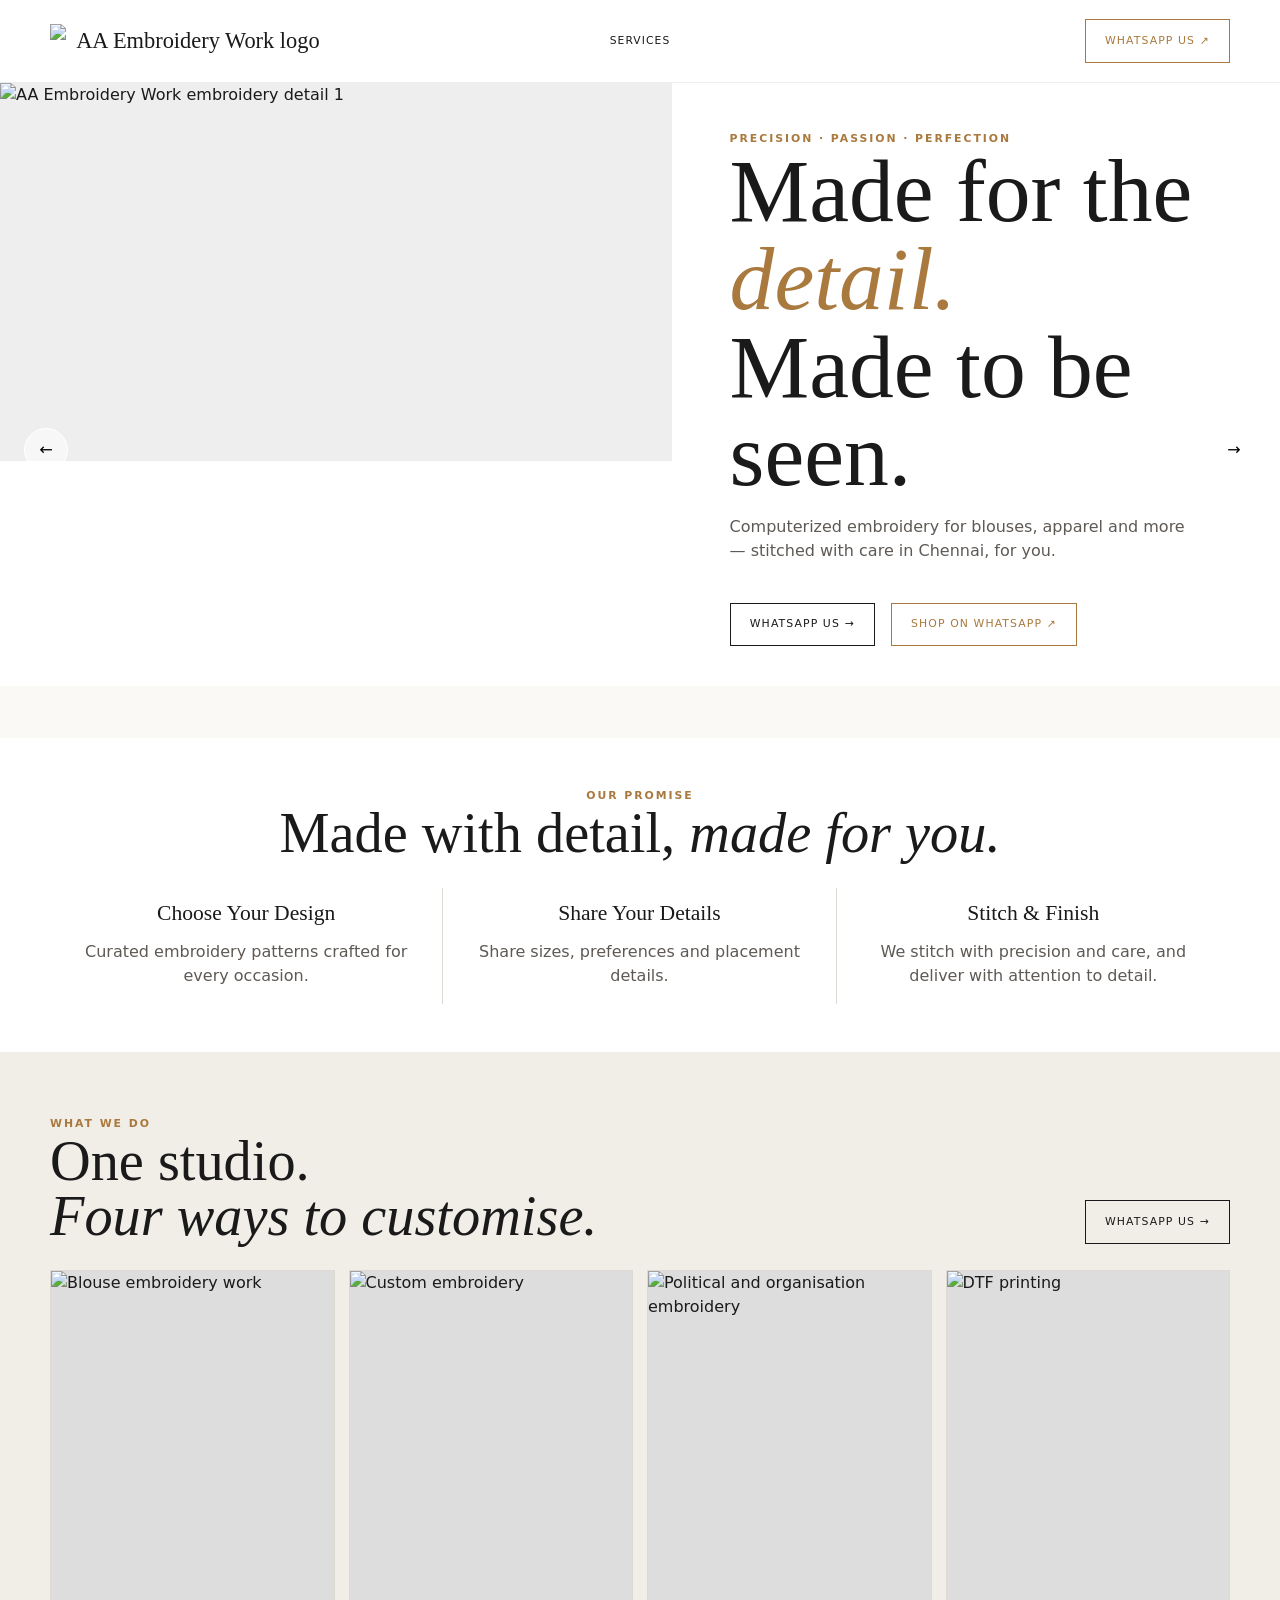
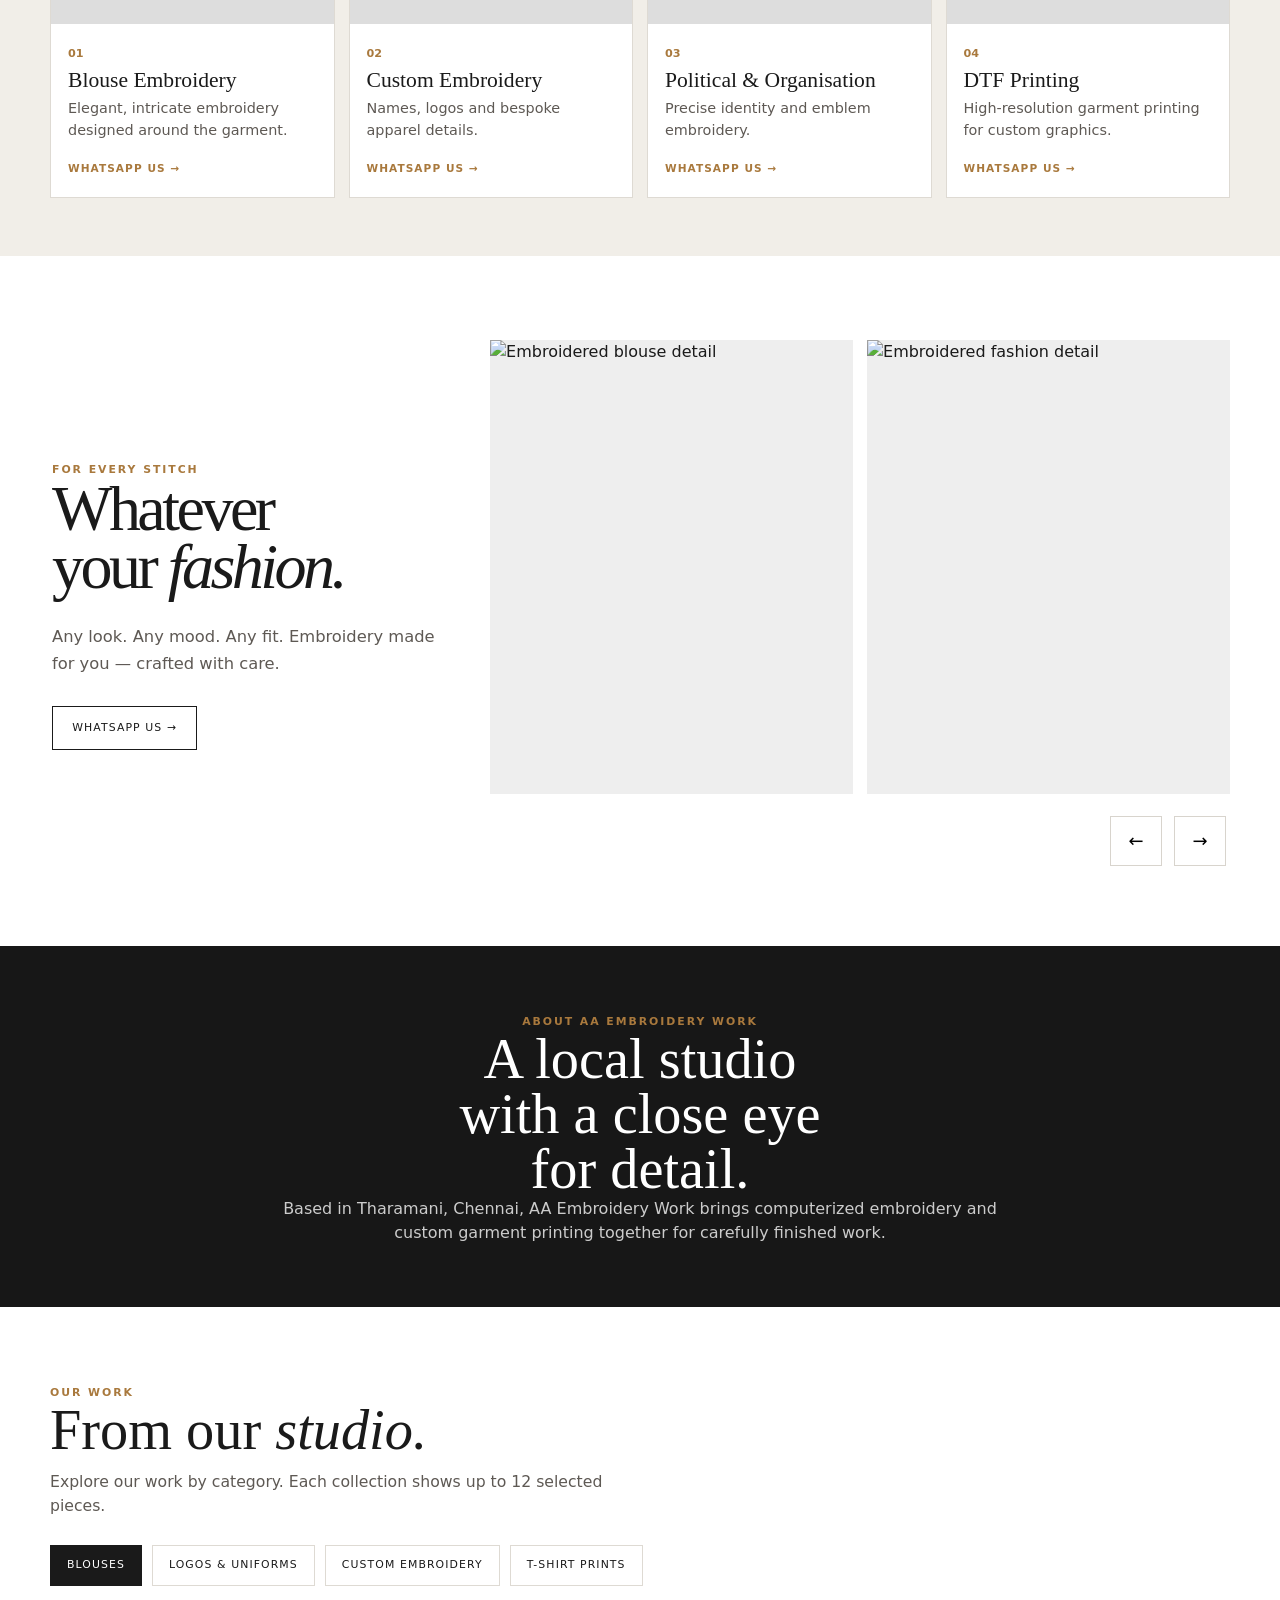
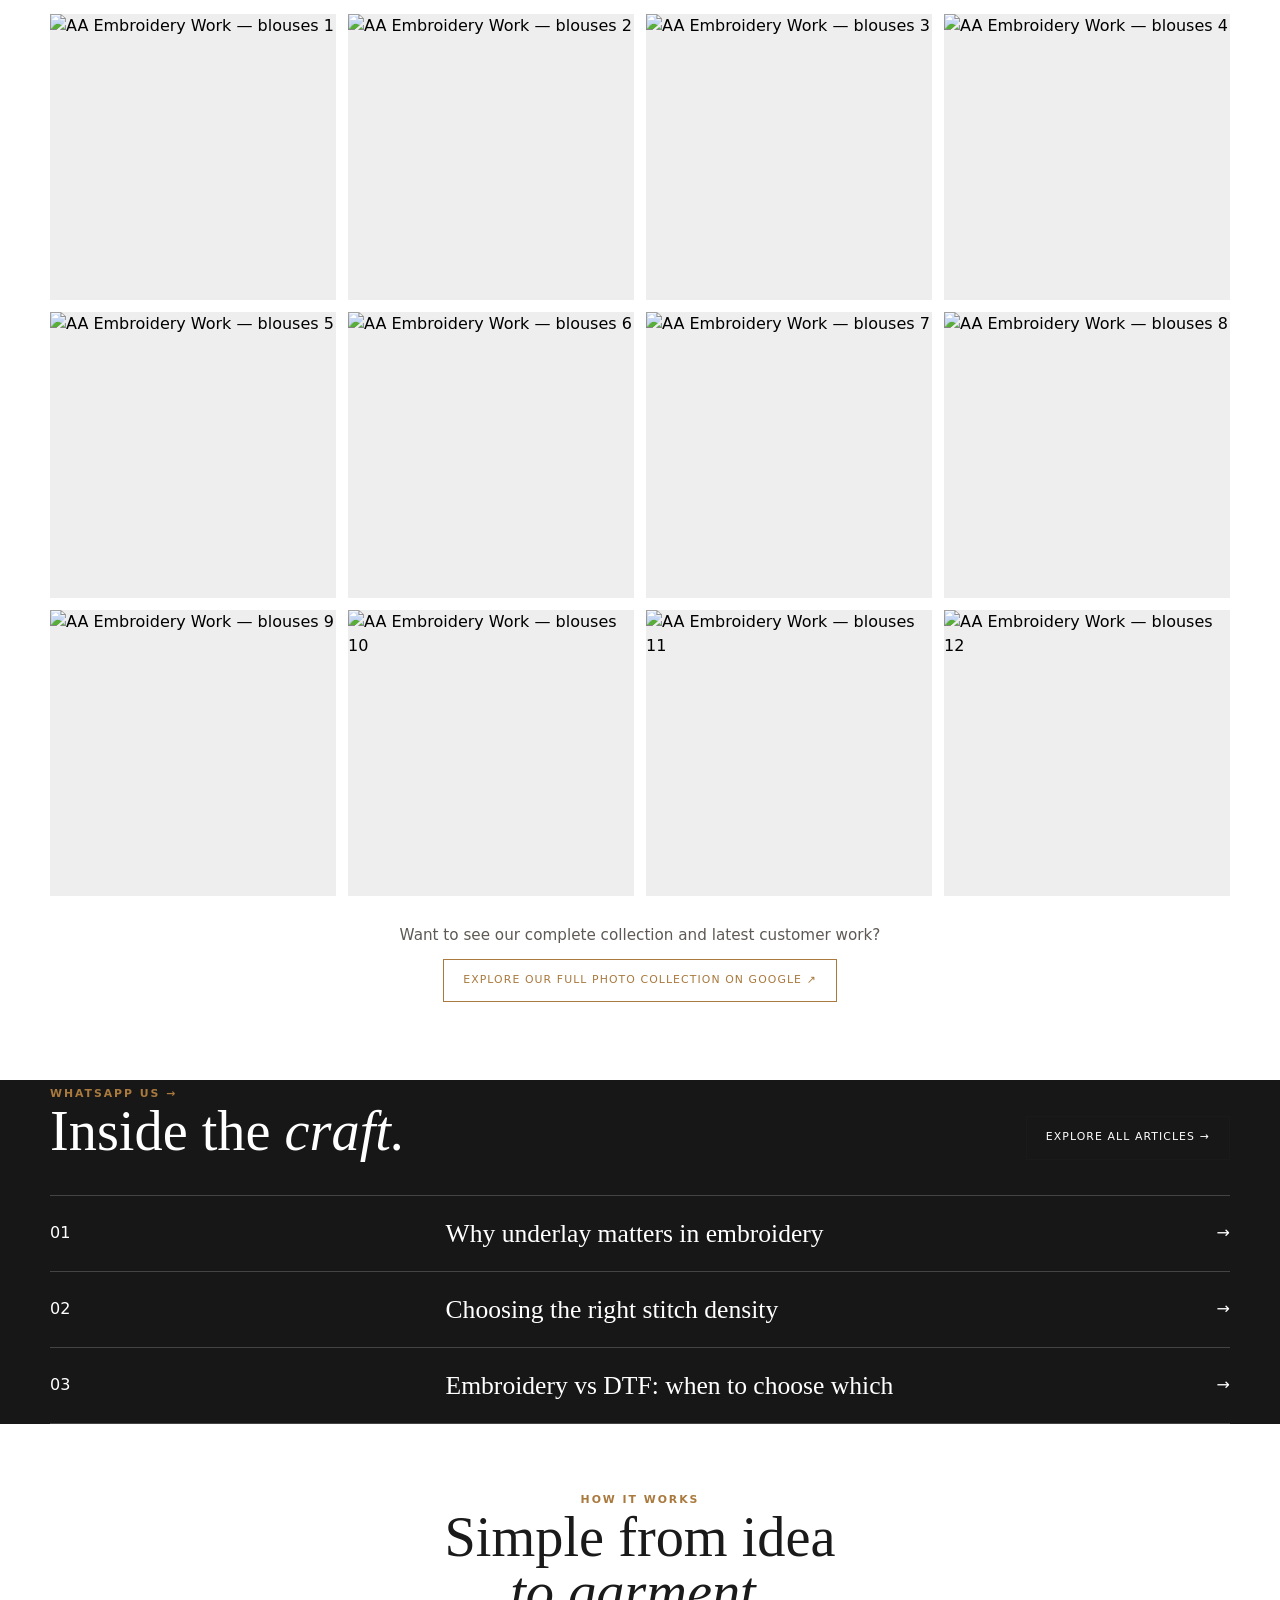
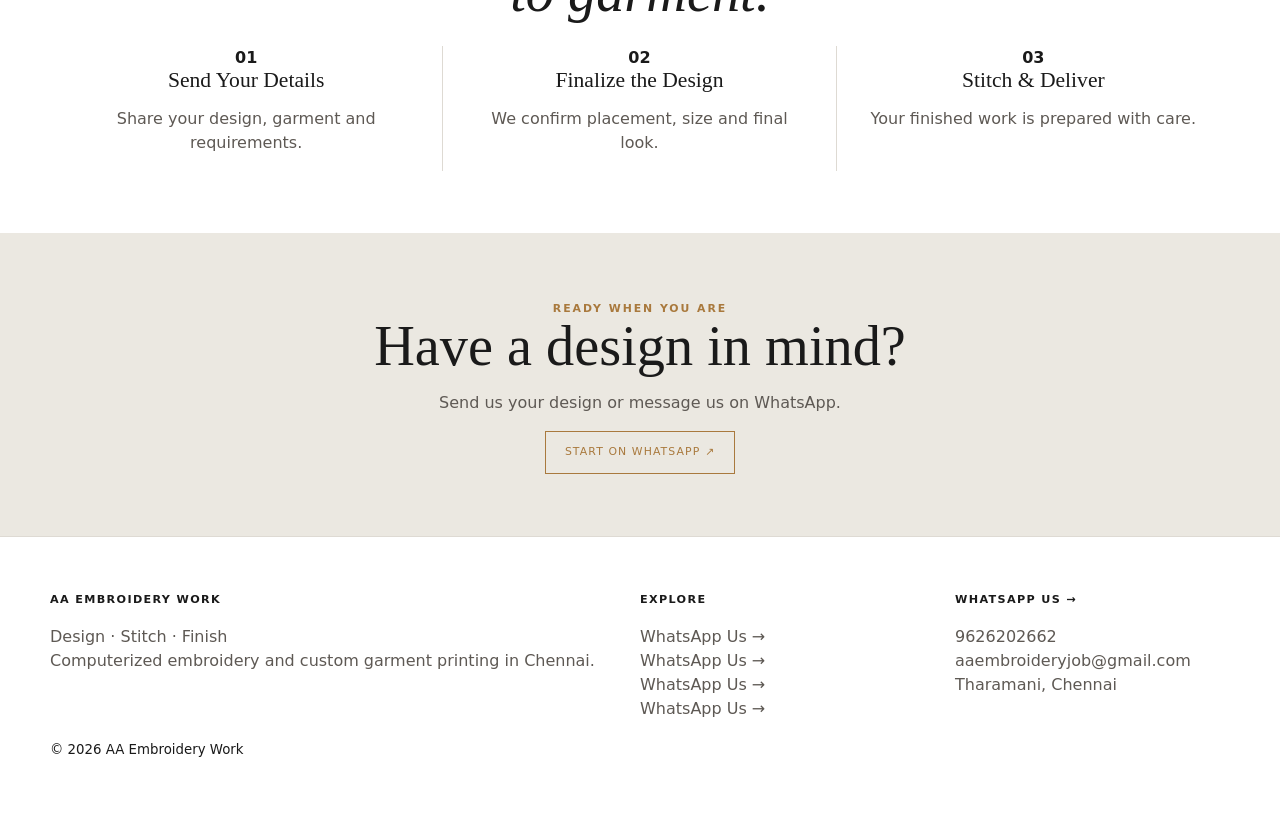
==== index.html @ b697d5d3 "Add files via upload" ====
<!doctype html><html lang="en"><head><meta charset="utf-8"><meta name="viewport" content="width=device-width,initial-scale=1"><title>Home | AA Embroidery Work</title><meta name="description" content="AA Embroidery Work — computerized embroidery, custom embroidery and DTF printing in Chennai."><link rel="stylesheet" href="css/variables.css"><link rel="stylesheet" href="css/base.css"><link rel="stylesheet" href="css/layout.css"><link rel="stylesheet" href="css/components.css"></head><body><header><div class="container nav">
<div class="brand"><a href="index.html"></a><img src="https://ik.imagekit.io/MiCV/AA%20logo.svg?updatedAt=1787148434919" alt="AA Embroidery Work logo" style="width: 50%; height: 50%;"></div>
<nav class="navlinks">
  <a href="#services">Services</a>
  <a href="#about">About</a>
  <a href="#our-work">Gallery</a>
  <a href="#contact">Contact</a>
</nav>
<a class="btn nav-cta gold" data-whatsapp="Hi AA Embroidery Work, I would like to discuss an embroidery or printing requirement.">WhatsApp Us ↗</a>
<button class="menu" aria-label="Open menu">☰</button></div></header><main>
<section class="hero"><div class="hero-media">
  <div class="hero-track" id="hero-track">
    <div class="hero-slide"><img width="1600" height="900" src="https://ik.imagekit.io/MiCV/Hero__0000s_0004_01.jpg" alt="AA Embroidery Work embroidery detail 1"></div>
    <div class="hero-slide"><img width="1600" height="900" src="https://ik.imagekit.io/MiCV/Hero__0000s_0004_02.jpg" alt="AA Embroidery Work embroidery detail 2"></div>
    <div class="hero-slide"><img width="1600" height="900" src="https://ik.imagekit.io/MiCV/Hero__0000s_0002_03.jpg" alt="AA Embroidery Work embroidery detail 4"></div>
    <div class="hero-slide"><img width="1600" height="900" src="https://ik.imagekit.io/MiCV/Hero__0000s_0004_04.jpg" alt="AA Embroidery Work embroidery detail 5"></div>
    <div class="hero-slide"><img width="1600" height="900" src="https://ik.imagekit.io/MiCV/Hero__0000s_0001_05.jpg" alt="AA Embroidery Work embroidery detail 6"></div>
  </div>
  </div>
  <button class="hero-arrow prev" aria-label="Previous">←</button>
  <button class="hero-arrow next" aria-label="Next">→</button>
  <div class="slider-dots" aria-label="Hero slides"></div>
</div><div class="hero-copy"><span class="eyebrow">Precision · Passion · Perfection</span><h1>Made for the <em>detail.</em><br>Made to be seen.</h1><p>Computerized embroidery for blouses, apparel and more — stitched with care in Chennai, for you.</p><div class="hero-actions"><a class="btn" href="https://wa.me/919626202662?text=Hi%20AA%20Embroidery%20Work%2C%20I%27m%20interested%20in%20your%20services.%20Please%20share%20the%20details.">WhatsApp Us →</a><a class="btn gold" data-whatsapp="Hi AA Embroidery Work, I'm interested in your services. Please share the details.">Shop on WhatsApp ↗</a></div></div></section>
<section class="promise"><div class="container center"><span class="eyebrow">Our Promise</span><h2>Made with detail, <em>made for you.</em></h2><div class="promise-grid"><div class="promise-item"><div class="promise-icon"><img src="https://ik.imagekit.io/MiCV/images/Icon_1.svg" alt="" loading="lazy"></div><h3>Choose Your Design</h3><p>Curated embroidery patterns crafted for every occasion.</p></div><div class="promise-item"><div class="promise-icon"><img src="https://ik.imagekit.io/MiCV/images/Icon_2.svg" alt="" loading="lazy"></div><h3>Share Your Details</h3><p>Share sizes, preferences and placement details.</p></div><div class="promise-item"><div class="promise-icon"><img src="https://ik.imagekit.io/MiCV/images/Icon_3.svg" alt="" loading="lazy"></div><h3>Stitch & Finish</h3><p>We stitch with precision and care, and deliver with attention to detail.</p></div></div></div></section>
<section class="services services-tiles" id="services">
  <div class="container">
    <div class="section-head services-heading">
      <div>
        <span class="eyebrow">What We Do</span>
        <h2>One studio.<br><em>Four ways to customise.</em></h2>
      </div>
      <a class="btn" href="https://wa.me/919626202662?text=Hi%20AA%20Embroidery%20Work%2C%20I%27m%20interested%20in%20your%20services.%20Please%20share%20the%20details.">WhatsApp Us →</a>
    </div>

    <div class="service-tiles">
      <article class="service-tile">
        <div class="service-tile-image">
          <img src="https://ik.imagekit.io/MiCV/blouse.jpg"
               width="1200" height="1500" loading="lazy"
               alt="Blouse embroidery work">
        </div>
        <div class="service-tile-copy">
          <span class="service-number">01</span>
          <h3>Blouse Embroidery</h3>
          <p>Elegant, intricate embroidery designed around the garment.</p>
          <a data-whatsapp="Hi AA Embroidery Work, I'm interested in Blouse Embroidery. I'd like to know more.">WhatsApp Us →</a>
        </div>
      </article>

      <article class="service-tile">
        <div class="service-tile-image">
          <img src="https://ik.imagekit.io/MiCV/images/Ser__0001_01.jpg"
               width="1200" height="1500" loading="lazy"
               alt="Custom embroidery">
        </div>
        <div class="service-tile-copy">
          <span class="service-number">02</span>
          <h3>Custom Embroidery</h3>
          <p>Names, logos and bespoke apparel details.</p>
          <a href="https://wa.me/919626202662?text=Hi%20AA%20Embroidery%20Work%2C%20I%27m%20interested%20in%20your%20services.%20Please%20share%20the%20details.">WhatsApp Us →</a>
        </div>
      </article>

      <article class="service-tile">
        <div class="service-tile-image">
          <img src="https://ik.imagekit.io/MiCV/images/Ser__0002_02.jpg"
               width="1200" height="1500" loading="lazy"
               alt="Political and organisation embroidery">
        </div>
        <div class="service-tile-copy">
          <span class="service-number">03</span>
          <h3>Political & Organisation</h3>
          <p>Precise identity and emblem embroidery.</p>
          <a href="https://wa.me/919626202662?text=Hi%20AA%20Embroidery%20Work%2C%20I%27m%20interested%20in%20your%20services.%20Please%20share%20the%20details.">WhatsApp Us →</a>
        </div>
      </article>

      <article class="service-tile">
        <div class="service-tile-image">
          <img src="https://ik.imagekit.io/MiCV/images/Ser__0000_03.jpg"
               width="1200" height="1500" loading="lazy"
               alt="DTF printing">
        </div>
        <div class="service-tile-copy">
          <span class="service-number">04</span>
          <h3>DTF Printing</h3>
          <p>High-resolution garment printing for custom graphics.</p>
          <a href="https://wa.me/919626202662?text=Hi%20AA%20Embroidery%20Work%2C%20I%27m%20interested%20in%20your%20services.%20Please%20share%20the%20details.">WhatsApp Us →</a>
        </div>
      </article>
    </div>
  </div>
</section>
<section class="fashion-section">
  <div class="container fashion-layout">
    <div class="fashion-copy">
      <span class="eyebrow">For every stitch</span>
      <h2>Whatever<br>your <em>fashion.</em></h2>
      <p>Any look. Any mood. Any fit. Embroidery made for you — crafted with care.</p>
      <a class="btn" href="https://wa.me/919626202662?text=Hi%20AA%20Embroidery%20Work%2C%20I%27m%20interested%20in%20your%20services.%20Please%20share%20the%20details.">WhatsApp Us →</a>
    </div>

    <div class="fashion-carousel">
      <div class="fashion-track" id="fashion-track">
        <div class="fashion-slide">
          <img src="https://ik.imagekit.io/MiCV/_0001_st_02.jpg"
               width="1200" height="1500" loading="lazy"
               alt="Embroidered blouse detail">
        </div>
        <div class="fashion-slide">
          <img src="https://ik.imagekit.io/MiCV/images/_0000_st_01.jpg"
               width="1200" height="1500" loading="lazy"
               alt="Embroidered fashion detail">
        </div>
      </div>

      <div class="fashion-controls">
        <button type="button" id="fashion-prev" aria-label="Previous fashion image">←</button>
        <button type="button" id="fashion-next" aria-label="Next fashion image">→</button>
      </div>
    </div>
  </div>
</section>
<section class="editorial dark" id="about"><div class="container center"><span class="eyebrow">About AA Embroidery Work</span><h2>A local studio<br>with a close eye<br>for detail.</h2><p class="container" style="max-width:720px">Based in Tharamani, Chennai, AA Embroidery Work brings computerized embroidery and custom garment printing together for carefully finished work.</p></div></section>
<section class="google-gallery" id="our-work">
  <div class="container">
    <div class="section-head google-gallery-head">
      <div>
        <span class="eyebrow">Our Work</span>
        <h2>From our <em>studio.</em></h2>
        <p class="gallery-intro">Explore our work by category. Each collection shows up to 12 selected pieces.</p>
      </div>
    </div>

    <div class="gallery-tabs" role="tablist" aria-label="Work categories">
      <button class="gallery-tab active" data-gallery-category="blouses" role="tab" aria-selected="true">Blouses</button>
      <button class="gallery-tab" data-gallery-category="logos" role="tab" aria-selected="false">Logos & Uniforms</button>
      <button class="gallery-tab" data-gallery-category="custom" role="tab" aria-selected="false">Custom Embroidery</button>
      <button class="gallery-tab" data-gallery-category="prints" role="tab" aria-selected="false">T-Shirt Prints</button>
    </div>

    <div class="google-gallery-grid" id="gallery-grid" aria-live="polite"></div>

    <div class="google-gallery-footer">
      <p>Want to see our complete collection and latest customer work?</p>
      <a class="btn gold" href="https://www.google.com/maps/place/AA+Embroidery+works/data=!4m2!3m1!1s0x0:0xec70333c7d18f663?sa=X&ved=1t:2428&ictx=111" target="_blank" rel="noopener noreferrer">Explore our full photo collection on Google ↗</a>
    </div>
  </div>
</section>

<section class="threads dark"><div class="container"><div class="section-head"><div><span class="eyebrow">WhatsApp Us →</span><h2>Inside the <em>craft.</em></h2></div><a class="btn" href="https://wa.me/919626202662?text=Hi%20AA%20Embroidery%20Work%2C%20I%27m%20interested%20in%20your%20services.%20Please%20share%20the%20details.">Explore all articles →</a></div><div class="threads-list"><div class="thread-row"><span>01</span><h3>Why underlay matters in embroidery</h3><span>→</span></div><div class="thread-row"><span>02</span><h3>Choosing the right stitch density</h3><span>→</span></div><div class="thread-row"><span>03</span><h3>Embroidery vs DTF: when to choose which</h3><span>→</span></div></div></div></section>
<section class="editorial"><div class="container center"><span class="eyebrow">How it works</span><h2>Simple from idea<br><em>to garment.</em></h2><div class="promise-grid"><div class="promise-item"><b>01</b><h3>Send Your Details</h3><p>Share your design, garment and requirements.</p></div><div class="promise-item"><b>02</b><h3>Finalize the Design</h3><p>We confirm placement, size and final look.</p></div><div class="promise-item"><b>03</b><h3>Stitch & Deliver</h3><p>Your finished work is prepared with care.</p></div></div></div></section>
<section class="cta" id="contact"><div class="container"><span class="eyebrow">Ready when you are</span><h2>Have a design in mind?</h2><p>Send us your design or message us on WhatsApp.</p><a class="btn gold" data-whatsapp="Hi AA Embroidery Work, I have a design in mind and would like to discuss it.">Start on WhatsApp ↗</a></div></section>
</main><footer><div class="container footer-grid"><div><div class="footer-title">AA Embroidery Work</div><p>Design · Stitch · Finish<br>Computerized embroidery and custom garment printing in Chennai.</p></div><div><div class="footer-title">Explore</div><p><a href="https://wa.me/919626202662?text=Hi%20AA%20Embroidery%20Work%2C%20I%27m%20interested%20in%20your%20services.%20Please%20share%20the%20details.">WhatsApp Us →</a><br><a href="https://wa.me/919626202662?text=Hi%20AA%20Embroidery%20Work%2C%20I%27m%20interested%20in%20your%20services.%20Please%20share%20the%20details.">WhatsApp Us →</a><br><a href="https://wa.me/919626202662?text=Hi%20AA%20Embroidery%20Work%2C%20I%27m%20interested%20in%20your%20services.%20Please%20share%20the%20details.">WhatsApp Us →</a><br><a href="https://wa.me/919626202662?text=Hi%20AA%20Embroidery%20Work%2C%20I%27m%20interested%20in%20your%20services.%20Please%20share%20the%20details.">WhatsApp Us →</a></p></div><div><div class="footer-title">WhatsApp Us →</div><p><a data-phone>9626202662</a><br><a data-email>aaembroideryjob@gmail.com</a><br>Tharamani, Chennai</p></div></div><div class="container"><small>© <span data-year></span> AA Embroidery Work</small></div></footer><script type="module" src="js/app.js"></script><script type="module" src="js/hero.js"></script>
<script type="module" src="js/gallery.js"></script>
<script>
(() => {
  const track = document.getElementById("fashion-track");
  const prev = document.getElementById("fashion-prev");
  const next = document.getElementById("fashion-next");
  if (!track) return;
  const move = dir => track.scrollBy({ left: dir * track.clientWidth * 0.82, behavior: "smooth" });
  prev?.addEventListener("click", () => move(-1));
  next?.addEventListener("click", () => move(1));
})();
</script>
</body></html>
---- css/variables.css ----
:root{--ivory:#faf9f6;--ink:#1a1a1a;--gold:#a9793d;--muted:#77716b;--line:#dedad3;--soft:#f1eee8;--dark:#171717;--serif:Georgia,'Times New Roman',serif;--sans:system-ui,-apple-system,BlinkMacSystemFont,'Segoe UI',Roboto,Helvetica,Arial,sans-serif}
---- css/base.css ----
html{box-sizing:border-box}*,*:before,*:after{box-sizing:inherit}body{margin:0}img{max-width:100%;display:block}a{text-decoration:none;color:inherit}

/* AA Embroidery Work official logo */
.site-logo{
  display:block;
  width:auto;
  height:44px;
  max-width:180px;
  object-fit:contain;
}
@media(max-width:800px){
  .site-logo{
    height:38px;
    max-width:155px;
  }
}

/* Single-page mode: Home is the only navigation item. */
.navlinks a:not(:first-child){display:none!important}
.navlinks{display:flex;align-items:center;gap:18px}
.single-page-home-cta{display:inline-flex!important}
---- css/layout.css ----
:root {
  --ivory:#faf9f6; --paper:#fff; --ink:#1a1a1a; --muted:#77716b;
  --line:#dedad3; --gold:#a9793d; --soft:#f1eee8; --dark:#171717;
  --serif: Georgia, "Times New Roman", serif;
  --sans: system-ui, -apple-system, BlinkMacSystemFont, "Segoe UI", Roboto, Helvetica, Arial, sans-serif;
}
*{box-sizing:border-box}
html{scroll-behavior:smooth}
body{margin:0;background:var(--ivory);color:var(--ink);font-family:var(--sans);line-height:1.5}
img{max-width:100%;display:block}
a{color:inherit;text-decoration:none}
button{font:inherit}
.container{width:min(1180px,calc(100% - 48px));margin:auto}
.eyebrow{font-size:.68rem;letter-spacing:.18em;text-transform:uppercase;color:var(--gold);font-weight:700}
h1,h2,h3{font-family:var(--serif);font-weight:400;line-height:.98;margin:0}
h1{font-size:clamp(3.5rem,7vw,7rem)}
h2{font-size:clamp(2.4rem,4.4vw,4.8rem)}
p{color:#5e5954}
.btn{display:inline-flex;align-items:center;gap:.65rem;border:1px solid var(--ink);padding:.8rem 1.2rem;text-transform:uppercase;font-size:.68rem;letter-spacing:.1em}
.btn.gold{border-color:var(--gold);color:var(--gold)}
header{background:#fff;position:sticky;top:0;z-index:50;border-bottom:1px solid #eee}
.brand{font-family:var(--serif);font-size:1.4rem;text-align:center}
.brand small{display:block;font-family:var(--sans);font-size:.55rem;letter-spacing:.28em}
.nav{height:82px;display:grid;grid-template-columns:1fr auto 1fr;align-items:center}
.navlinks{display:flex;gap:1.5rem;justify-content:center;grid-column:2}
.navlinks a{font-size:.67rem;text-transform:uppercase;letter-spacing:.1em}
.nav-cta{justify-self:end}
.menu{display:none}
.hero{
  display:grid;
  grid-template-columns:1.05fr .95fr;
  min-height:0;
  height:auto;
  background:#fff;
  margin-bottom:52px;
}
.hero-media{
  position:relative;
  width:100%;
  aspect-ratio:16/9;
  overflow:hidden;
}
.hero-media img{
  display:block;
  width:100%;
  height:100%;
  object-fit:cover;
}
.hero-copy{padding:3rem 4.5vw 2.5rem;display:flex;flex-direction:column;justify-content:center}
.hero-copy p{max-width:470px}
.hero-copy em{color:var(--gold)}
.hero-actions{display:flex;gap:1rem;margin-top:1.5rem;flex-wrap:wrap}
.slider-dots{position:absolute;bottom:28px;left:50%;transform:translateX(-50%);display:flex;gap:8px}
.slider-dots button{width:9px;height:9px;border-radius:50%;border:1px solid white;background:transparent;padding:0}
.slider-dots button.active{background:white}
.hero-arrow{position:absolute;top:50%;transform:translateY(-50%);width:44px;height:44px;border-radius:50%;border:1px solid #fff;background:#fff8;cursor:pointer}
.hero-arrow.prev{left:24px}.hero-arrow.next{right:24px}
.promise{background:#fff;padding:44px 0 48px}
.center{text-align:center}
.promise-grid{display:grid;grid-template-columns:repeat(3,1fr);gap:0;margin-top:26px}
.promise-item{padding:0 32px;border-right:1px solid var(--line)}
.promise-item:last-child{border:0}
.promise-icon{font-size:2rem;margin-bottom:15px}
.promise-item h3{font-size:1.35rem}
.services{padding:62px 0;background:var(--soft)}
.section-head{display:flex;justify-content:space-between;align-items:end;margin-bottom:35px}
.service-grid{display:grid;grid-template-columns:repeat(3,1fr);gap:14px}
.service-card{background:#fff;border:1px solid var(--line)}
.service-card.feature{grid-column:span 3;display:grid;grid-template-columns:1.4fr .6fr}
.ratio{aspect-ratio:4/5;overflow:hidden}
.service-card.feature .ratio{aspect-ratio:16/6}
.ratio img{width:100%;height:100%;object-fit:cover}
.card-copy{padding:20px}
.card-copy h3{font-size:1.65rem;margin:.45rem 0}
.service-number{color:var(--gold);font-size:.7rem;font-weight:700}
.editorial{padding:62px 0;background:#fff}
.split{display:grid;grid-template-columns:1fr 1fr;gap:48px;align-items:center}
.split img{width:100%;aspect-ratio:5/4;object-fit:cover}
.gallery-grid{display:grid;grid-template-columns:repeat(3,1fr);gap:14px}
.gallery-card{position:relative;cursor:pointer;background:#ddd}
.gallery-card .caption{position:absolute;bottom:0;left:0;right:0;padding:16px;color:#fff;background:linear-gradient(transparent,#000b)}
.dark{background:var(--dark);color:#fff}
.dark p{color:#ccc}
.threads-list{border-top:1px solid #444;margin-top:35px}
.thread-row{display:grid;grid-template-columns:1fr 2fr auto;gap:20px;padding:25px 0;border-bottom:1px solid #444}
.thread-row h3{font-size:1.6rem}
.tshirts{padding:90px 0;background:var(--soft)}
.tee-grid{display:grid;grid-template-columns:repeat(4,1fr);gap:14px}
.tee-card{background:#fff;border:1px solid var(--line);padding-bottom:15px}
.tee-card .ratio{aspect-ratio:4/5}
.tee-info{padding:15px}
.price{font-weight:700}.old{text-decoration:line-through;color:#999;margin-left:8px;font-weight:400}
.badge{font-size:.62rem;letter-spacing:.08em;text-transform:uppercase;color:var(--gold)}
.cta{padding:62px 0;text-align:center;background:#ebe8e1}
footer{background:#fff;padding:55px 0;border-top:1px solid var(--line)}
.footer-grid{display:grid;grid-template-columns:2fr 1fr 1fr;gap:40px}
.footer-title{font-weight:700;font-size:.7rem;text-transform:uppercase;letter-spacing:.12em}
.page-hero{padding:100px 0;background:#fff}
.filters{display:flex;gap:8px;flex-wrap:wrap;margin:30px 0}
.filters button{border:1px solid var(--line);background:transparent;padding:10px 15px;cursor:pointer;text-transform:uppercase;font-size:.65rem;letter-spacing:.1em}
.filters button.active{background:var(--ink);color:#fff}
.lightbox{position:fixed;inset:0;background:#000d;display:none;align-items:center;justify-content:center;z-index:100;padding:30px}
.lightbox.open{display:flex}.lightbox img{max-height:90vh;max-width:90vw}
.lightbox-close{position:absolute;right:25px;top:20px;color:#fff;background:none;border:0;font-size:2rem;cursor:pointer}
@media(max-width:800px){
 .container{width:min(100% - 28px,600px)}
 .nav{height:75px;grid-template-columns:1fr auto}
 .navlinks{display:none;position:absolute;top:75px;left:0;right:0;background:#fff;padding:20px;flex-direction:column;align-items:center;border-bottom:1px solid var(--line)}
 .navlinks.open{display:flex}.menu{display:block;justify-self:end;border:0;background:none}.nav-cta{display:none}
 .hero{display:grid;grid-template-columns:1.05fr .95fr;min-height:420px;height:calc(100vh - 82px);max-height:500px;background:#fff}.hero-media{position:relative;min-height:0;height:100%;overflow:hidden}.hero-copy{padding:3rem 4.5vw 2.5rem;display:flex;flex-direction:column;justify-content:center}.hero-copy h1{font-size:3.5rem}
 .promise-grid,.service-grid,.tee-grid,.footer-grid,.split{display:grid;grid-template-columns:1fr 1fr;gap:48px;align-items:center}
 .promise-item{border-right:0;border-bottom:1px solid var(--line);padding:25px}
 .service-card.feature{grid-column:auto;grid-template-columns:1fr}
 .service-card.feature .ratio{aspect-ratio:16/6}
 .gallery-grid{grid-template-columns:1fr 1fr}
 .thread-row{grid-template-columns:1fr}
}

@media(max-width:800px){
 .hero{height:auto;min-height:0}
 .hero-media{height:58vh;min-height:400px}
 .hero-copy{padding:45px 24px}
 .fashion-layout{grid-template-columns:1fr;gap:28px}
 .fashion-slide{flex-basis:86%}
 .promise{padding:50px 0}
 .services,.editorial{padding:50px 0}
 .service-card.feature .ratio{aspect-ratio:5/3}
}

@media (min-width:801px) and (max-height:800px){
  .nav{height:72px}
  .hero-copy{padding:2.2rem 4vw}
  .hero-copy h1{font-size:clamp(3rem,5.5vw,5rem)}
  .promise{padding:34px 0 40px}
}

/* Service tiles: source images are 1200 x 1500 (4:5) */
.services-tiles{padding:58px 0;background:var(--soft)}
.services-heading{margin-bottom:26px}
.service-tiles{display:grid;grid-template-columns:repeat(4,minmax(0,1fr));gap:14px}
.service-tile{background:#fff;border:1px solid var(--line);min-width:0}
.service-tile-image{width:100%;aspect-ratio:4/5;overflow:hidden;background:#ddd}
.service-tile-image img{display:block;width:100%;height:100%;object-fit:cover}
.service-tile-copy{padding:16px 17px 18px}
.service-tile-copy h3{font-size:1.35rem;margin:.35rem 0 .45rem}
.service-tile-copy p{font-size:.9rem;margin:.35rem 0 .85rem}
.service-tile-copy a{font-size:.66rem;letter-spacing:.1em;text-transform:uppercase;color:var(--gold);font-weight:700}
@media(max-width:950px){
  .service-tiles{grid-template-columns:repeat(2,minmax(0,1fr))}
}
@media(max-width:800px){
  .services-tiles{padding:50px 0}
  .services-heading{display:block}
  .services-heading>.btn{margin-top:18px}
  .service-tiles{grid-template-columns:repeat(2,minmax(0,1fr));gap:10px}
  .service-tile-copy{padding:13px}
  .service-tile-copy h3{font-size:1.15rem}
  .service-tile-copy p{font-size:.8rem}
}
@media(max-width:520px){
  .service-tiles{grid-template-columns:1fr}
  .service-tile-image{aspect-ratio:4/5}
}

/* Whatever your fashion — editorial two-column layout */
.fashion-section{
  padding:84px 0 80px;
  background:#fff;
}
.fashion-layout{
  display:grid;
  grid-template-columns:minmax(300px,.72fr) minmax(0,1.38fr);
  gap:54px;
  align-items:center;
}
.fashion-copy{
  max-width:470px;
  padding-left:2px;
}
.fashion-copy .eyebrow{
  margin-bottom:12px;
}
.fashion-copy h2{
  font-size:clamp(3.2rem,5vw,5.6rem);
  line-height:.91;
  letter-spacing:-.055em;
  margin:0 0 28px;
}
.fashion-copy p{
  max-width:440px;
  font-size:1.02rem;
  line-height:1.65;
  margin-bottom:28px;
}
.fashion-carousel{
  min-width:0;
  overflow:hidden;
}
.fashion-track{
  display:flex;
  gap:14px;
  overflow-x:auto;
  scroll-snap-type:x mandatory;
  scroll-behavior:smooth;
  scrollbar-width:none;
  padding:0;
}
.fashion-track::-webkit-scrollbar{display:none}
.fashion-slide{
  flex:0 0 calc((100% - 14px)/2);
  aspect-ratio:4/5;
  scroll-snap-align:start;
  overflow:hidden;
  background:#eee;
}
.fashion-slide img{
  display:block;
  width:100%;
  height:100%;
  object-fit:cover;
}
.fashion-controls{
  display:flex;
  justify-content:flex-end;
  gap:12px;
  margin-top:22px;
  padding-right:4px;
}
.fashion-controls button{
  width:52px;
  height:50px;
  border:1px solid #d8d4cd;
  background:#fff;
  font-size:18px;
  line-height:1;
  cursor:pointer;
  transition:background .2s ease,color .2s ease;
}
.fashion-controls button:hover{
  background:#191919;
  color:#fff;
}
@media(max-width:950px){
  .fashion-layout{
    grid-template-columns:minmax(260px,.7fr) minmax(0,1.3fr);
    gap:30px;
  }
  .fashion-copy h2{font-size:clamp(2.7rem,6vw,4.3rem)}
  .fashion-slide{flex-basis:calc((100% - 10px)/2)}
}
@media(max-width:800px){
  .fashion-section{padding:58px 0 60px}
  .fashion-layout{
    grid-template-columns:1fr;
    gap:32px;
  }
  .fashion-copy{max-width:620px}
  .fashion-copy h2{font-size:clamp(3rem,12vw,4.6rem)}
  .fashion-copy p{max-width:560px}
  .fashion-slide{flex-basis:calc((100% - 10px)/2)}
  .fashion-controls{margin-top:16px}
}
@media(max-width:520px){
  .fashion-slide{flex-basis:82%}
  .fashion-controls{justify-content:flex-start}
}

/* Hero image master placeholder: 1600 x 900 px (16:9). */
@media(max-width:800px){
  .hero{grid-template-columns:1fr;margin-bottom:40px}
  .hero-media{aspect-ratio:16/9}
  .hero-copy{padding:45px 24px}
}

/* HERO — real horizontal 5-image carousel */
.hero-media{
  position:relative;
  width:100%;
  aspect-ratio:16/9;
  overflow:hidden;
  background:#eee;
}
.hero-track{
  display:flex;
  width:100%;
  height:100%;
  transform:translate3d(0,0,0);
  transition:transform .65s cubic-bezier(.22,.61,.36,1);
  will-change:transform;
}
.hero-slide{
  flex:0 0 100%;
  width:100%;
  height:100%;
  min-width:100%;
}
.hero-slide img{
  display:block;
  width:100%;
  height:100%;
  object-fit:cover;
}
.hero-media .slider-dots{
  z-index:5;
}
.hero-media .hero-arrow{
  z-index:6;
}

/* AA Embroidery Work official logo */
.site-logo{
  display:block;
  width:auto;
  height:44px;
  max-width:180px;
  object-fit:contain;
}
@media(max-width:800px){
  .site-logo{
    height:38px;
    max-width:155px;
  }
}

/* One-page navigation */
.navlinks{display:flex;align-items:center;gap:18px}
.navlinks a{white-space:nowrap}

/* Google Business / Our Work gallery */
.google-gallery{
  padding:72px 0 78px;
  background:#fff;
}
.google-gallery-head{
  margin-bottom:28px;
}
.google-gallery-head h2{
  margin:0;
}
.google-gallery-grid{
  display:grid;
  grid-template-columns:repeat(4,minmax(0,1fr));
  gap:12px;
}
.google-gallery-item{
  display:block;
  aspect-ratio:1/1;
  overflow:hidden;
  background:#eee;
}
.google-gallery-item img{
  display:block;
  width:100%;
  height:100%;
  object-fit:cover;
  transition:transform .35s ease;
}
.google-gallery-item:hover img{
  transform:scale(1.03);
}
.google-gallery-footer{
  text-align:center;
  margin-top:28px;
}
.google-link{
  font-size:.72rem;
  letter-spacing:.09em;
  text-transform:uppercase;
  font-weight:700;
  color:var(--gold);
}
@media(max-width:950px){
  .google-gallery-grid{grid-template-columns:repeat(3,minmax(0,1fr))}
}
@media(max-width:650px){
  .google-gallery{padding:55px 0 60px}
  .google-gallery-grid{grid-template-columns:repeat(2,minmax(0,1fr));gap:8px}
  .google-gallery-head{display:block}
  .google-gallery-head>.btn{margin-top:16px}
}


/* Section-wise gallery */
.gallery-intro{max-width:560px;margin:12px 0 0;font-size:.98rem}
.gallery-tabs{display:flex;gap:10px;flex-wrap:wrap;margin:0 0 28px}
.gallery-tab{border:1px solid var(--line);background:transparent;color:var(--ink);padding:11px 16px;cursor:pointer;text-transform:uppercase;font-size:.68rem;letter-spacing:.1em}
.gallery-tab.active,.gallery-tab:hover{background:var(--ink);color:#fff;border-color:var(--ink)}
.google-gallery-item{appearance:none;border:0;padding:0;cursor:zoom-in;text-align:left;background:#eee;position:relative}
.google-gallery-item::after{content:"View ↗";position:absolute;right:10px;bottom:10px;background:#ffffffe8;color:var(--ink);padding:6px 8px;font-size:.6rem;letter-spacing:.08em;text-transform:uppercase;opacity:0;transition:opacity .2s ease}
.google-gallery-item:hover::after{opacity:1}
.gallery-empty{grid-column:1/-1;min-height:260px;border:1px dashed var(--line);display:flex;flex-direction:column;align-items:center;justify-content:center;text-align:center;gap:8px;padding:30px;background:var(--soft);color:var(--muted)}
.gallery-empty strong{font-family:var(--serif);font-size:1.8rem;font-weight:400;color:var(--ink)}
.google-gallery-footer p{margin:0 0 12px;font-size:.95rem}
@media(max-width:650px){.gallery-tabs{gap:8px}.gallery-tab{padding:10px 12px;font-size:.62rem}.gallery-empty{min-height:190px}}
---- css/components.css ----
button{font:inherit}.card-copy p{max-width:48ch}.ratio{background:#ddd}

/* Compact editorial image sizing */
.service-grid .service-card:not(.feature) .ratio{aspect-ratio:4/3}
.service-grid .service-card.feature .ratio{aspect-ratio:16/6}

/* Service image source specification: 1200x1500 / 4:5 */
.service-tile-page .ratio{aspect-ratio:4/5!important}
.service-tile-page .ratio img{object-fit:cover}

/* AA Embroidery Work official logo */
.site-logo{
  display:block;
  width:auto;
  height:44px;
  max-width:180px;
  object-fit:contain;
}
@media(max-width:800px){
  .site-logo{
    height:38px;
    max-width:155px;
  }
}

/* Single-page mode: Home is the only navigation item. */
.navlinks a:not(:first-child){display:none!important}
.navlinks{display:flex;align-items:center;gap:18px}
.single-page-home-cta{display:inline-flex!important}
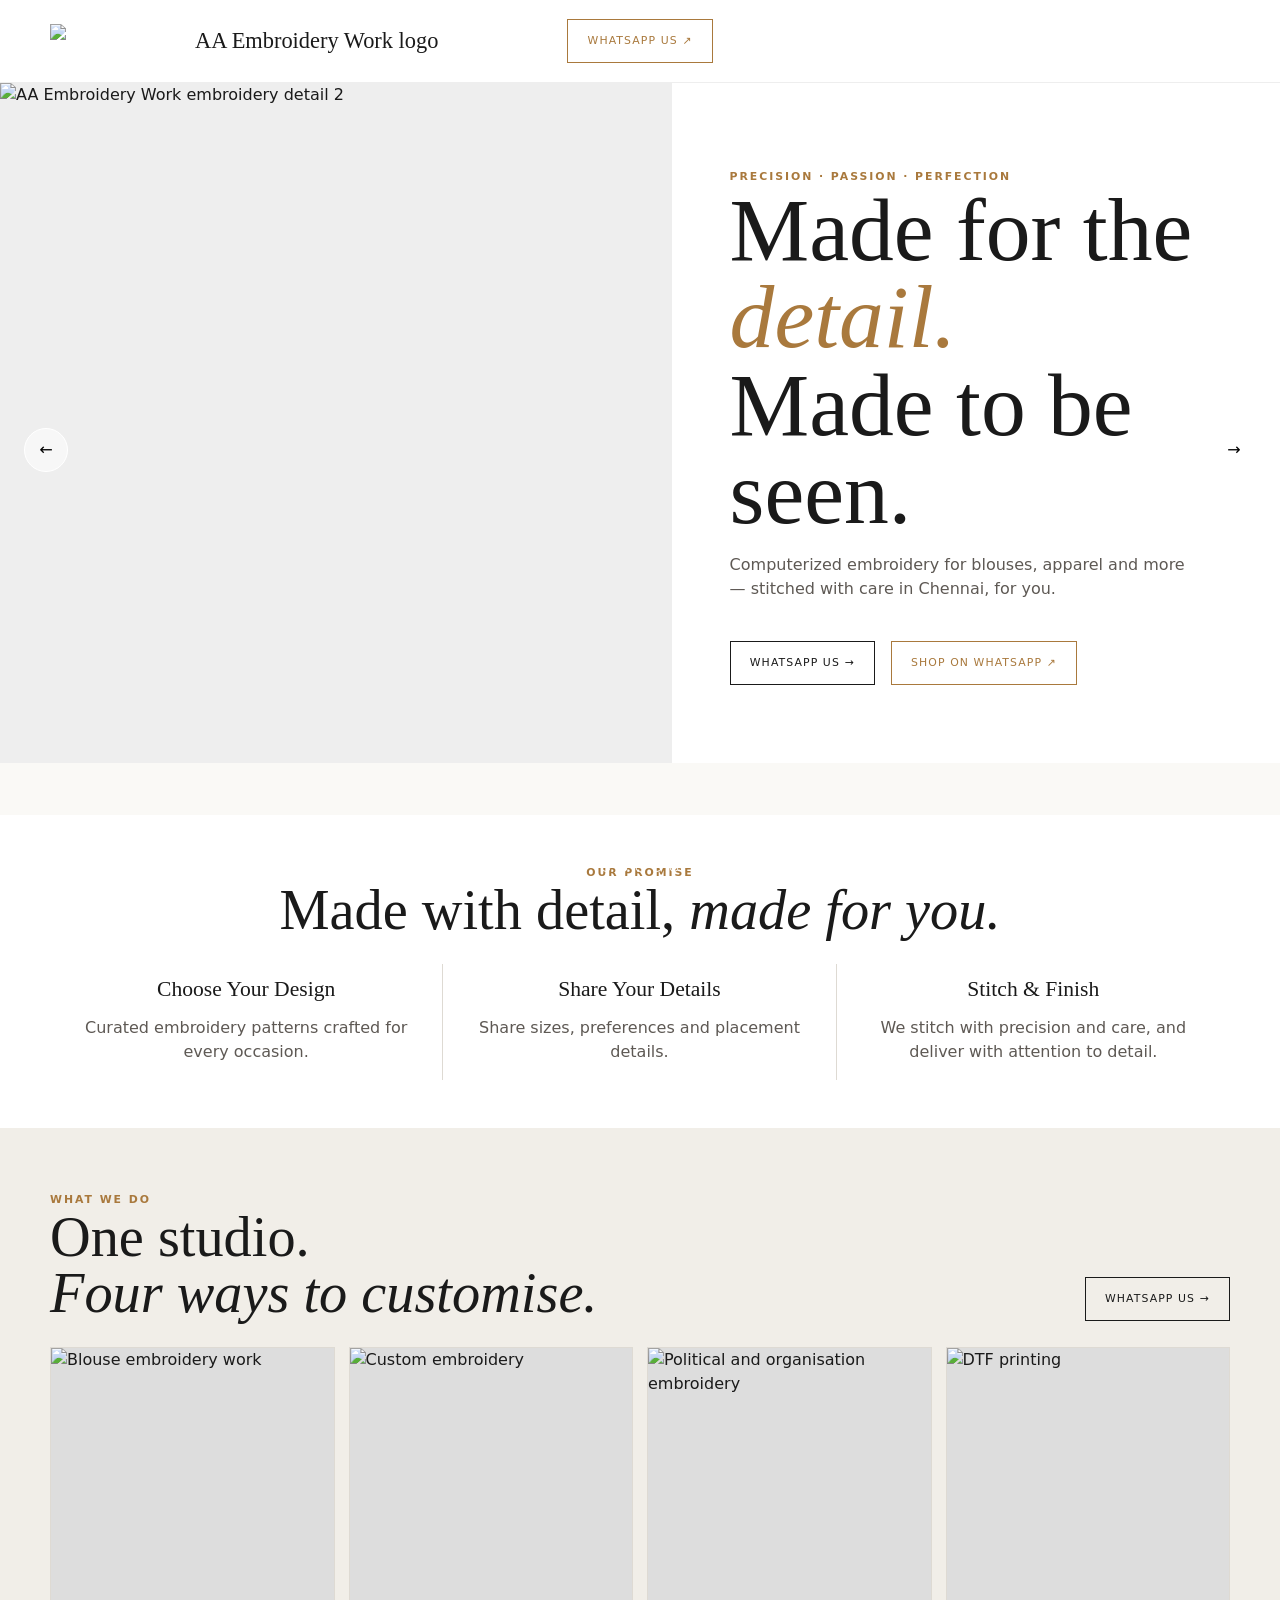
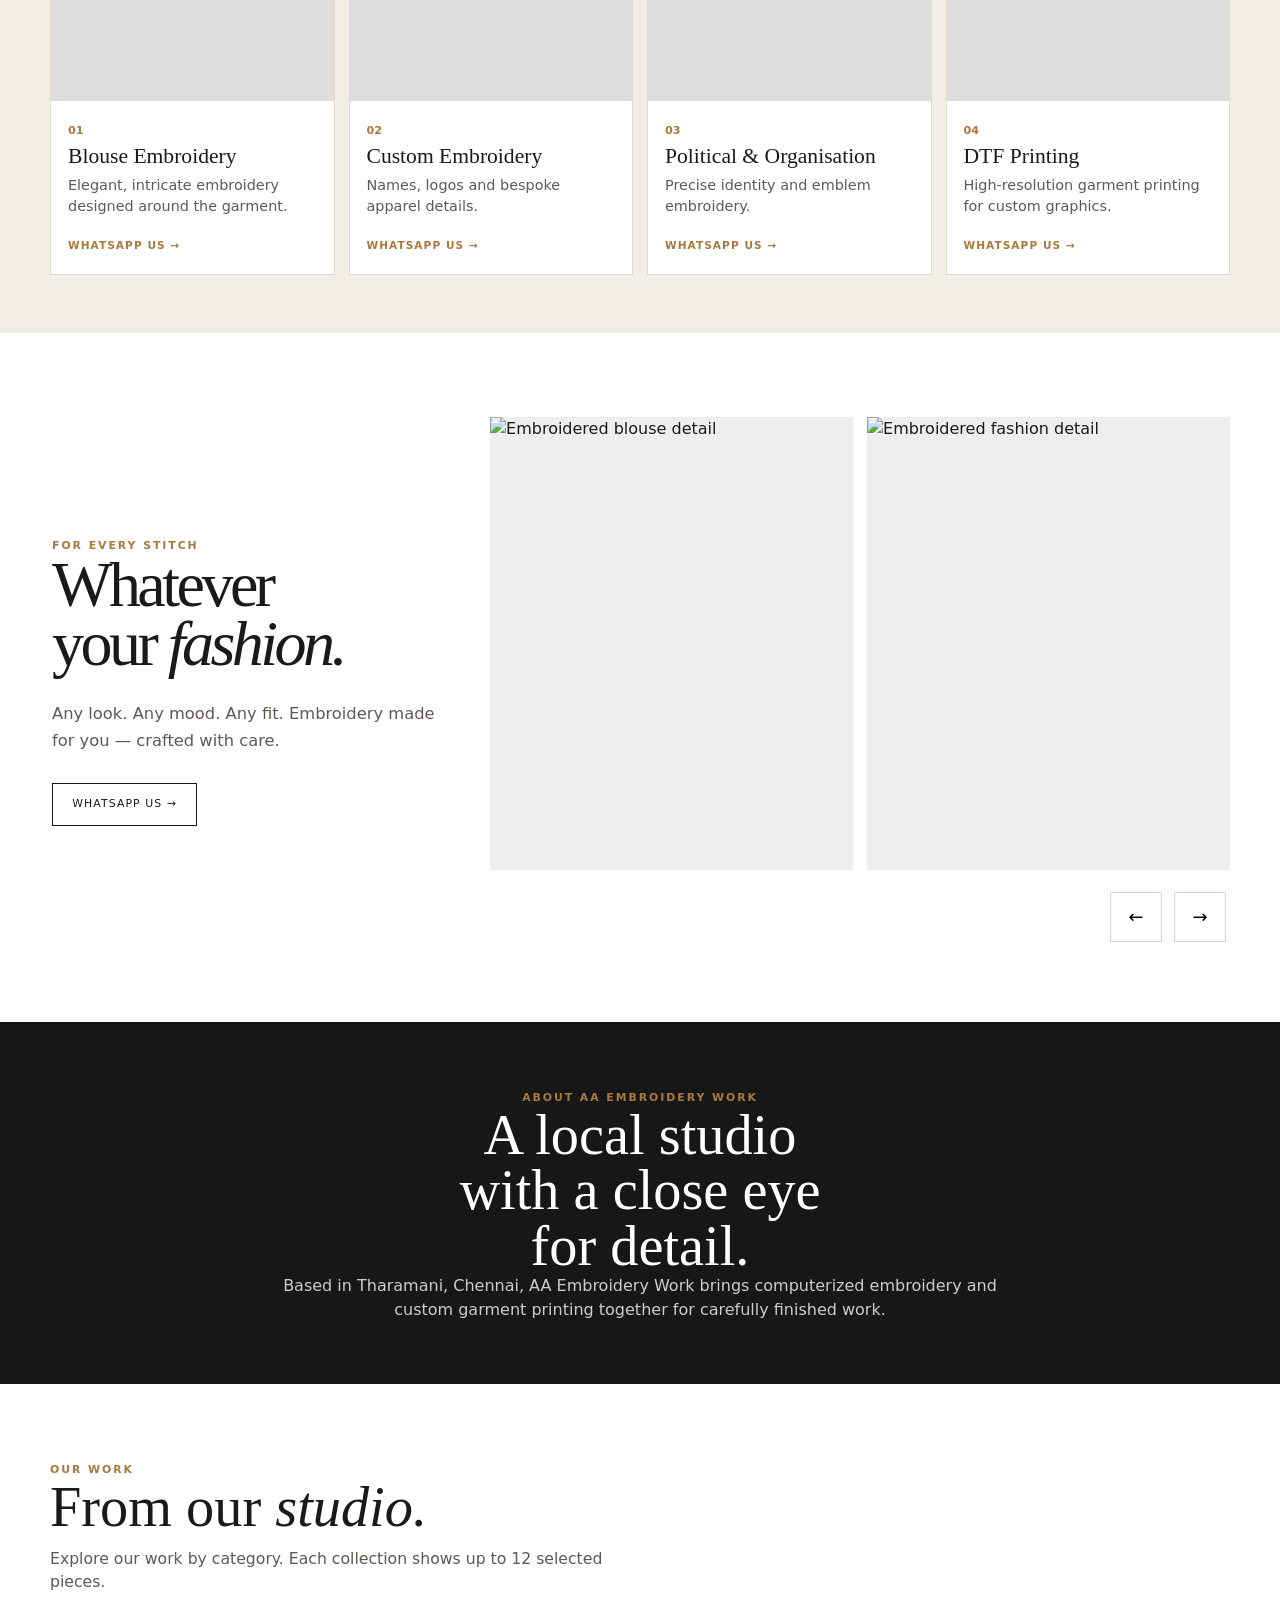
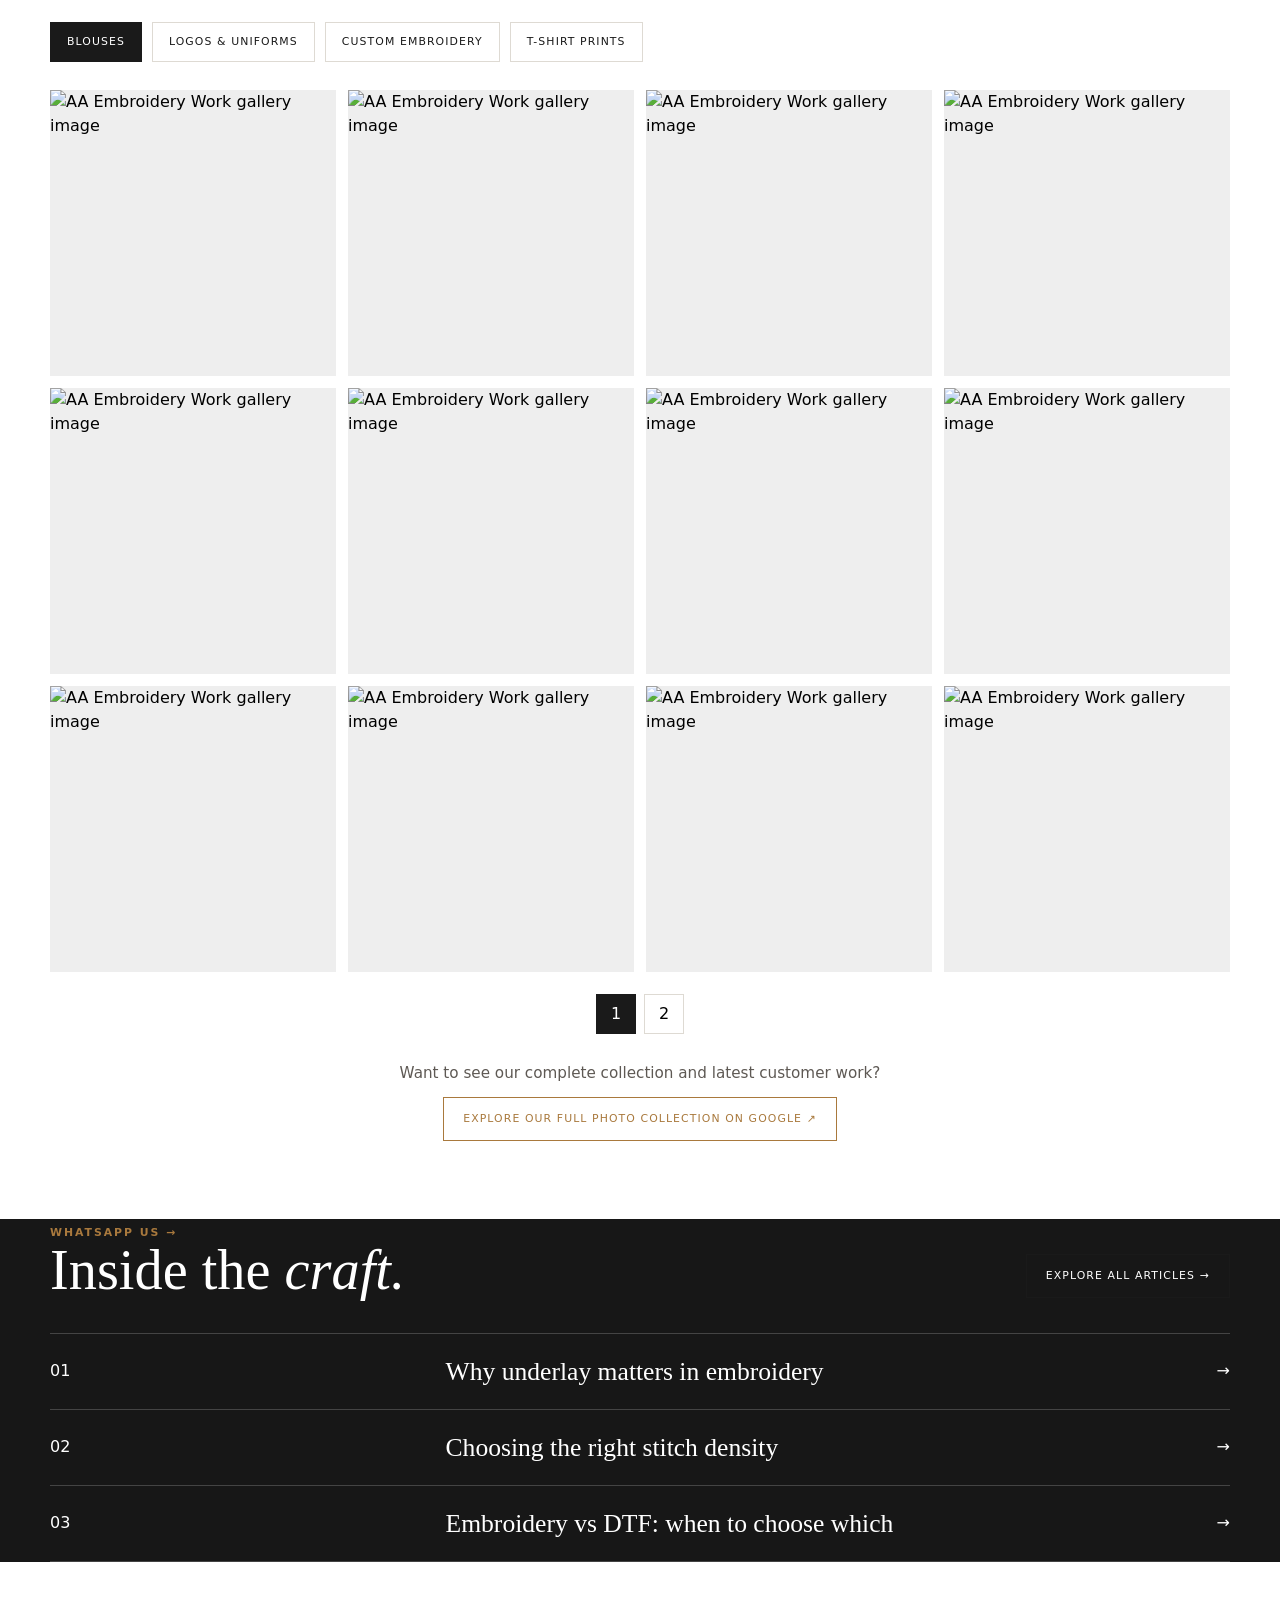
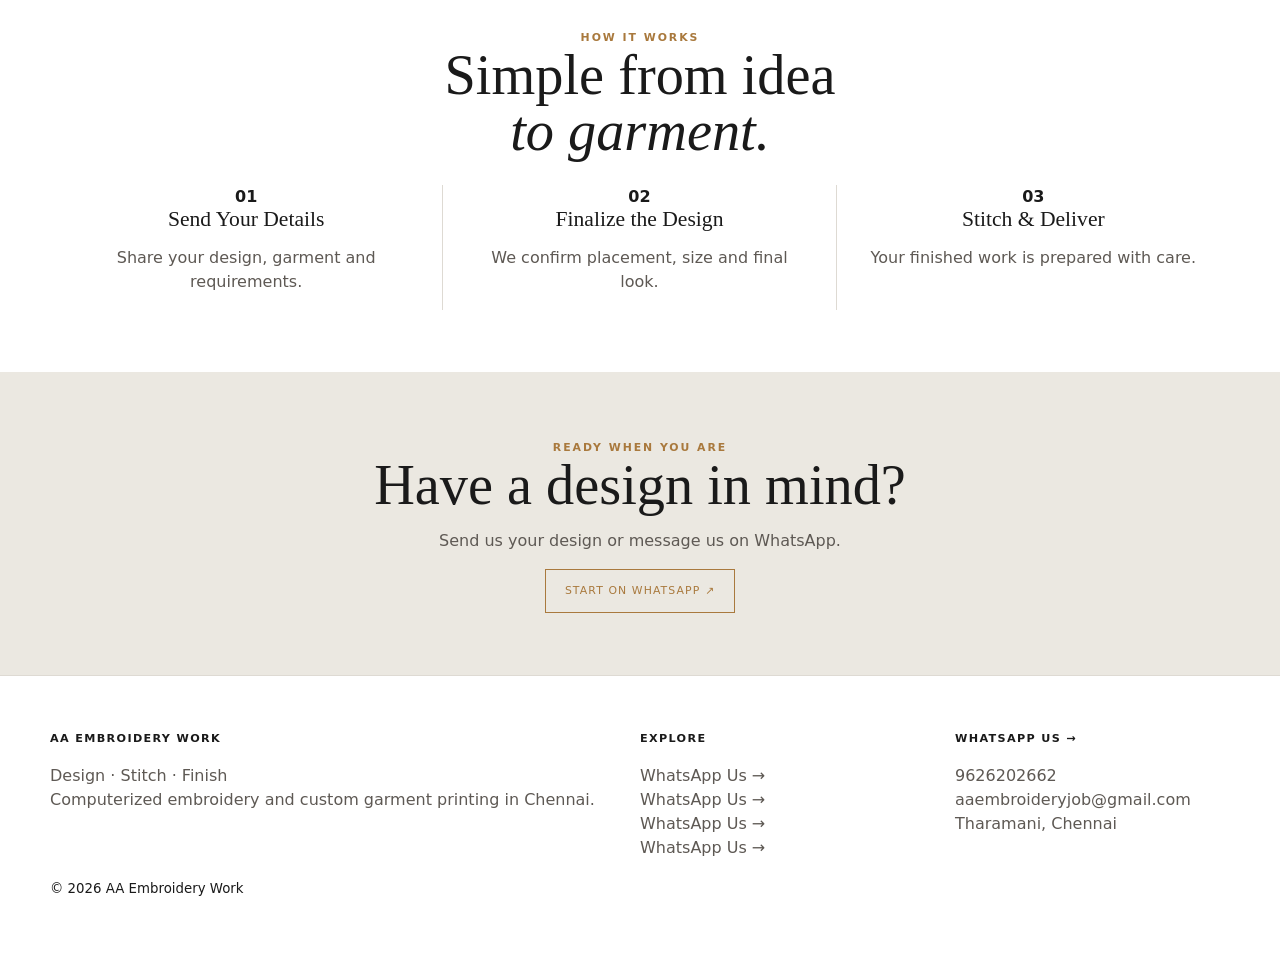
==== commit 241dacb7: "Simplify header to clickable logo and WhatsApp CTA only" ====
--- a/index.html
+++ b/index.html
@@ -1,13 +1,7 @@
 <!doctype html><html lang="en"><head><meta charset="utf-8"><meta name="viewport" content="width=device-width,initial-scale=1"><title>Home | AA Embroidery Work</title><meta name="description" content="AA Embroidery Work — computerized embroidery, custom embroidery and DTF printing in Chennai."><link rel="stylesheet" href="css/variables.css"><link rel="stylesheet" href="css/base.css"><link rel="stylesheet" href="css/layout.css"><link rel="stylesheet" href="css/components.css"></head><body><header><div class="container nav">
-<div class="brand"><a href="index.html"></a><img src="https://ik.imagekit.io/MiCV/AA%20logo.svg?updatedAt=1787148434919" alt="AA Embroidery Work logo" style="width: 50%; height: 50%;"></div>
-<nav class="navlinks">
-  <a href="#services">Services</a>
-  <a href="#about">About</a>
-  <a href="#our-work">Gallery</a>
-  <a href="#contact">Contact</a>
-</nav>
+<div class="brand"><a href="#top" aria-label="AA Embroidery Work home"><img src="https://ik.imagekit.io/MiCV/AA%20logo.svg?updatedAt=1787148434919" alt="AA Embroidery Work logo"></a></div>
 <a class="btn nav-cta gold" data-whatsapp="Hi AA Embroidery Work, I would like to discuss an embroidery or printing requirement.">WhatsApp Us ↗</a>
-<button class="menu" aria-label="Open menu">☰</button></div></header><main>
+</div></header><main>
 <section class="hero"><div class="hero-media">
   <div class="hero-track" id="hero-track">
     <div class="hero-slide"><img width="1600" height="900" src="https://ik.imagekit.io/MiCV/Hero__0000s_0004_01.jpg" alt="AA Embroidery Work embroidery detail 1"></div>
@@ -151,7 +145,8 @@
 <section class="threads dark"><div class="container"><div class="section-head"><div><span class="eyebrow">WhatsApp Us →</span><h2>Inside the <em>craft.</em></h2></div><a class="btn" href="https://wa.me/919626202662?text=Hi%20AA%20Embroidery%20Work%2C%20I%27m%20interested%20in%20your%20services.%20Please%20share%20the%20details.">Explore all articles →</a></div><div class="threads-list"><div class="thread-row"><span>01</span><h3>Why underlay matters in embroidery</h3><span>→</span></div><div class="thread-row"><span>02</span><h3>Choosing the right stitch density</h3><span>→</span></div><div class="thread-row"><span>03</span><h3>Embroidery vs DTF: when to choose which</h3><span>→</span></div></div></div></section>
 <section class="editorial"><div class="container center"><span class="eyebrow">How it works</span><h2>Simple from idea<br><em>to garment.</em></h2><div class="promise-grid"><div class="promise-item"><b>01</b><h3>Send Your Details</h3><p>Share your design, garment and requirements.</p></div><div class="promise-item"><b>02</b><h3>Finalize the Design</h3><p>We confirm placement, size and final look.</p></div><div class="promise-item"><b>03</b><h3>Stitch & Deliver</h3><p>Your finished work is prepared with care.</p></div></div></div></section>
 <section class="cta" id="contact"><div class="container"><span class="eyebrow">Ready when you are</span><h2>Have a design in mind?</h2><p>Send us your design or message us on WhatsApp.</p><a class="btn gold" data-whatsapp="Hi AA Embroidery Work, I have a design in mind and would like to discuss it.">Start on WhatsApp ↗</a></div></section>
-</main><footer><div class="container footer-grid"><div><div class="footer-title">AA Embroidery Work</div><p>Design · Stitch · Finish<br>Computerized embroidery and custom garment printing in Chennai.</p></div><div><div class="footer-title">Explore</div><p><a href="https://wa.me/919626202662?text=Hi%20AA%20Embroidery%20Work%2C%20I%27m%20interested%20in%20your%20services.%20Please%20share%20the%20details.">WhatsApp Us →</a><br><a href="https://wa.me/919626202662?text=Hi%20AA%20Embroidery%20Work%2C%20I%27m%20interested%20in%20your%20services.%20Please%20share%20the%20details.">WhatsApp Us →</a><br><a href="https://wa.me/919626202662?text=Hi%20AA%20Embroidery%20Work%2C%20I%27m%20interested%20in%20your%20services.%20Please%20share%20the%20details.">WhatsApp Us →</a><br><a href="https://wa.me/919626202662?text=Hi%20AA%20Embroidery%20Work%2C%20I%27m%20interested%20in%20your%20services.%20Please%20share%20the%20details.">WhatsApp Us →</a></p></div><div><div class="footer-title">WhatsApp Us →</div><p><a data-phone>9626202662</a><br><a data-email>aaembroideryjob@gmail.com</a><br>Tharamani, Chennai</p></div></div><div class="container"><small>© <span data-year></span> AA Embroidery Work</small></div></footer><script type="module" src="js/app.js"></script><script type="module" src="js/hero.js"></script>
+</main><footer><div class="container footer-grid"><div><div class="footer-title">AA Embroidery Work</div><p>Design · Stitch · Finish<br>Computerized embroidery and custom garment printing in Chennai.</p></div><div><div class="footer-title">Explore</div><p><a href="https://wa.me/919626202662?text=Hi%20AA%20Embroidery%20Work%2C%20I%27m%20interested%20in%20your%20services.%20Please%20share%20the%20details.">WhatsApp Us →</a><br><a href="https://wa.me/919626202662?text=Hi%20AA%20Embroidery%20Work%2C%20I%27m%20interested%20in%20your%20services.%20Please%20share%20the%20details.">WhatsApp Us →</a><br><a href="https://wa.me/919626202662?text=Hi%20AA%20Embroidery%20Work%2C%20I%27m%20interested%20in%20your%20services.%20Please%20share%20the%20details.">WhatsApp Us →</a><br><a href="https://wa.me/919626202662?text=Hi%20AA%20Embroidery%20Work%2C%20I%27m%20interested%20in%20your%20services.%20Please%20share%20the%20details.">WhatsApp Us →</a></p></div><div><div class="footer-title">WhatsApp Us →</div><p><a data-phone>9626202662</a><br><a data-email>aaembroideryjob@gmail.com</a><br>Tharamani, Chennai</p></div></div><div class="container"><small>© <span data-year></span> AA Embroidery Work</small></div></footer><script type="module" src="js/site-images.js"></script>
+<script type="module" src="js/app.js"></script><script type="module" src="js/hero.js"></script>
 <script type="module" src="js/gallery.js"></script>
 <script>
 (() => {
--- a/css/layout.css
+++ b/css/layout.css
@@ -387,9 +387,35 @@
 .gallery-tab{border:1px solid var(--line);background:transparent;color:var(--ink);padding:11px 16px;cursor:pointer;text-transform:uppercase;font-size:.68rem;letter-spacing:.1em}
 .gallery-tab.active,.gallery-tab:hover{background:var(--ink);color:#fff;border-color:var(--ink)}
 .google-gallery-item{appearance:none;border:0;padding:0;cursor:zoom-in;text-align:left;background:#eee;position:relative}
-.google-gallery-item::after{content:"View ↗";position:absolute;right:10px;bottom:10px;background:#ffffffe8;color:var(--ink);padding:6px 8px;font-size:.6rem;letter-spacing:.08em;text-transform:uppercase;opacity:0;transition:opacity .2s ease}
-.google-gallery-item:hover::after{opacity:1}
+.google-gallery-item::after{display:none!important;content:none!important}
 .gallery-empty{grid-column:1/-1;min-height:260px;border:1px dashed var(--line);display:flex;flex-direction:column;align-items:center;justify-content:center;text-align:center;gap:8px;padding:30px;background:var(--soft);color:var(--muted)}
 .gallery-empty strong{font-family:var(--serif);font-size:1.8rem;font-weight:400;color:var(--ink)}
 .google-gallery-footer p{margin:0 0 12px;font-size:.95rem}
 @media(max-width:650px){.gallery-tabs{gap:8px}.gallery-tab{padding:10px 12px;font-size:.62rem}.gallery-empty{min-height:190px}}
+
+/* Gallery pagination */
+.gallery-pagination{grid-column:1/-1;display:flex;justify-content:center;gap:8px;margin-top:18px}.gallery-pagination button{min-width:38px;height:38px;border:1px solid var(--line);background:#fff;cursor:pointer}.gallery-pagination button.active{background:var(--ink);color:#fff;border-color:var(--ink)}
+
+/* Gallery hover view and lightbox navigation */
+.google-gallery-item{position:relative;border:0;padding:0;cursor:pointer}.gallery-view{position:absolute;left:50%;top:50%;transform:translate(-50%,-50%);opacity:0;background:#fff;color:#171717;padding:11px 18px;text-transform:uppercase;letter-spacing:.12em;font-size:.68rem;transition:opacity .2s ease;pointer-events:none}.google-gallery-item:hover .gallery-view,.google-gallery-item:focus-visible .gallery-view{opacity:1}.lightbox{background:rgba(0,0,0,.94)}.lightbox img{object-fit:contain}.lightbox-nav{position:absolute;top:50%;transform:translateY(-50%);width:52px;height:52px;border:1px solid rgba(255,255,255,.55);background:rgba(0,0,0,.35);color:#fff;font-size:28px;cursor:pointer}.lightbox-prev{left:28px}.lightbox-next{right:28px}.lightbox-count{position:absolute;bottom:22px;left:50%;transform:translateX(-50%);color:#fff;font-size:.8rem;letter-spacing:.12em}.gallery-pagination{grid-column:1/-1;display:flex;justify-content:center;gap:8px;margin-top:22px}.gallery-pagination button{width:40px;height:40px;border:1px solid var(--line);background:#fff;cursor:pointer}.gallery-pagination button.active{background:var(--ink);color:#fff}@media(max-width:600px){.lightbox{padding:18px}.lightbox-nav{width:44px;height:44px}.lightbox-prev{left:10px}.lightbox-next{right:10px}.lightbox img{max-width:100%;max-height:82vh}}
+
+/* Extended hero image panel — matches the full-height hero composition */
+@media (min-width: 801px){
+  .hero{
+    min-height:560px;
+    height:calc(100vh - 82px);
+    max-height:680px;
+    align-items:stretch;
+  }
+  .hero-media{
+    width:100%;
+    height:100%;
+    min-height:0;
+    aspect-ratio:auto;
+  }
+  .hero-track,.hero-slide{height:100%;}
+  .hero-slide img{height:100%;}
+}
+@media (max-width:800px){
+  .hero-media{aspect-ratio:4/5;}
+}
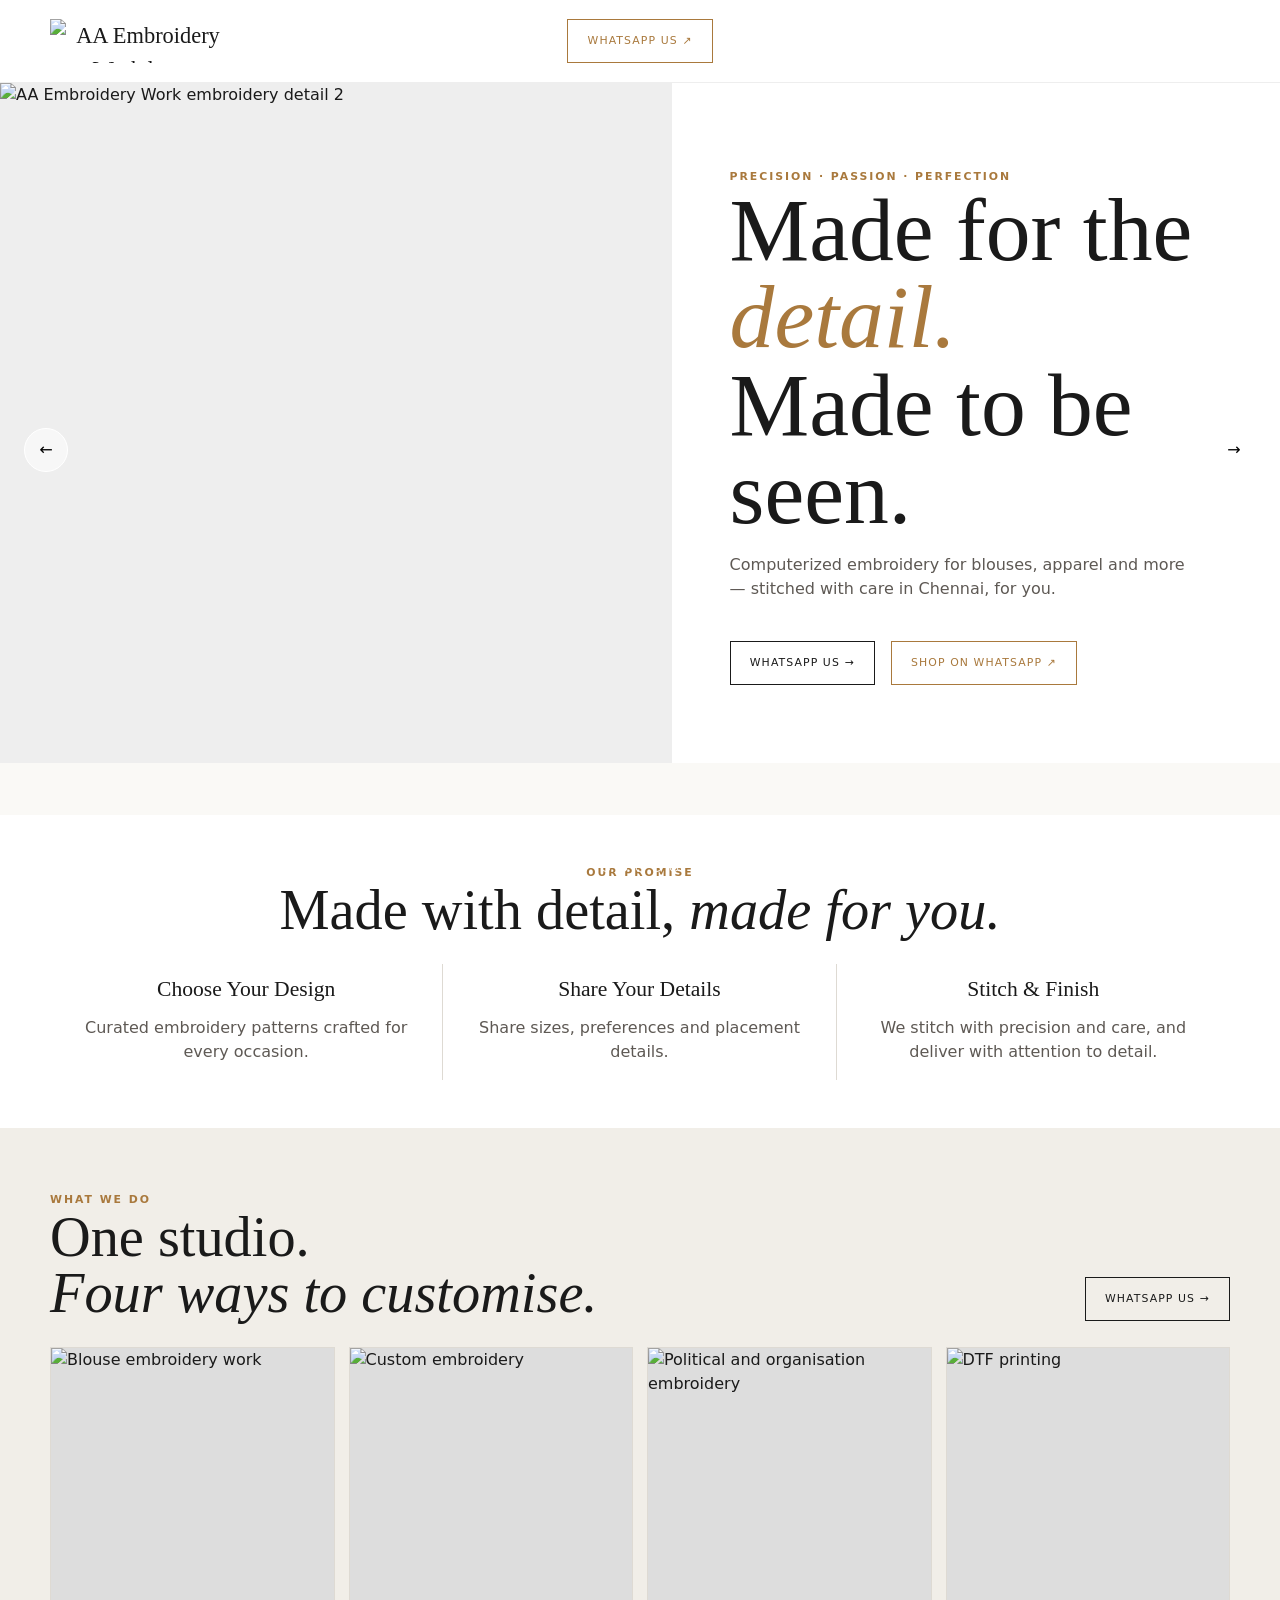
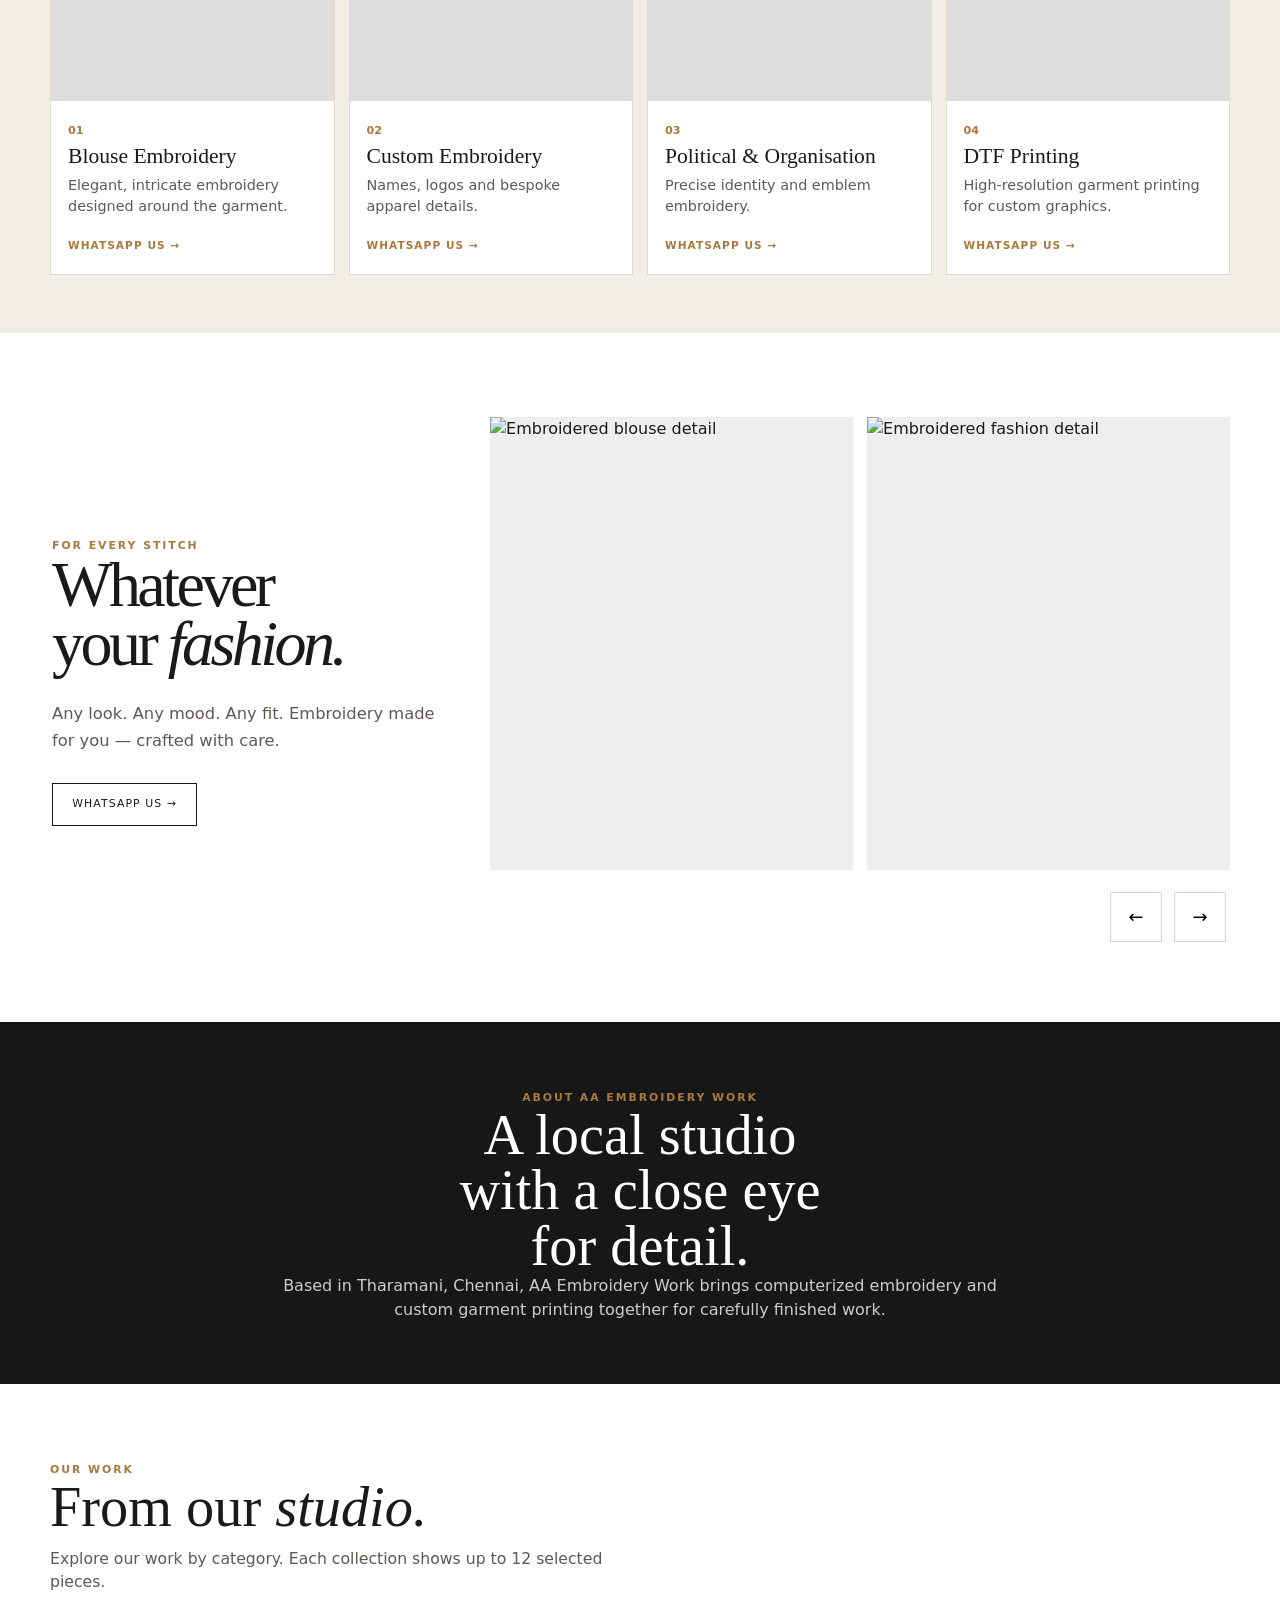
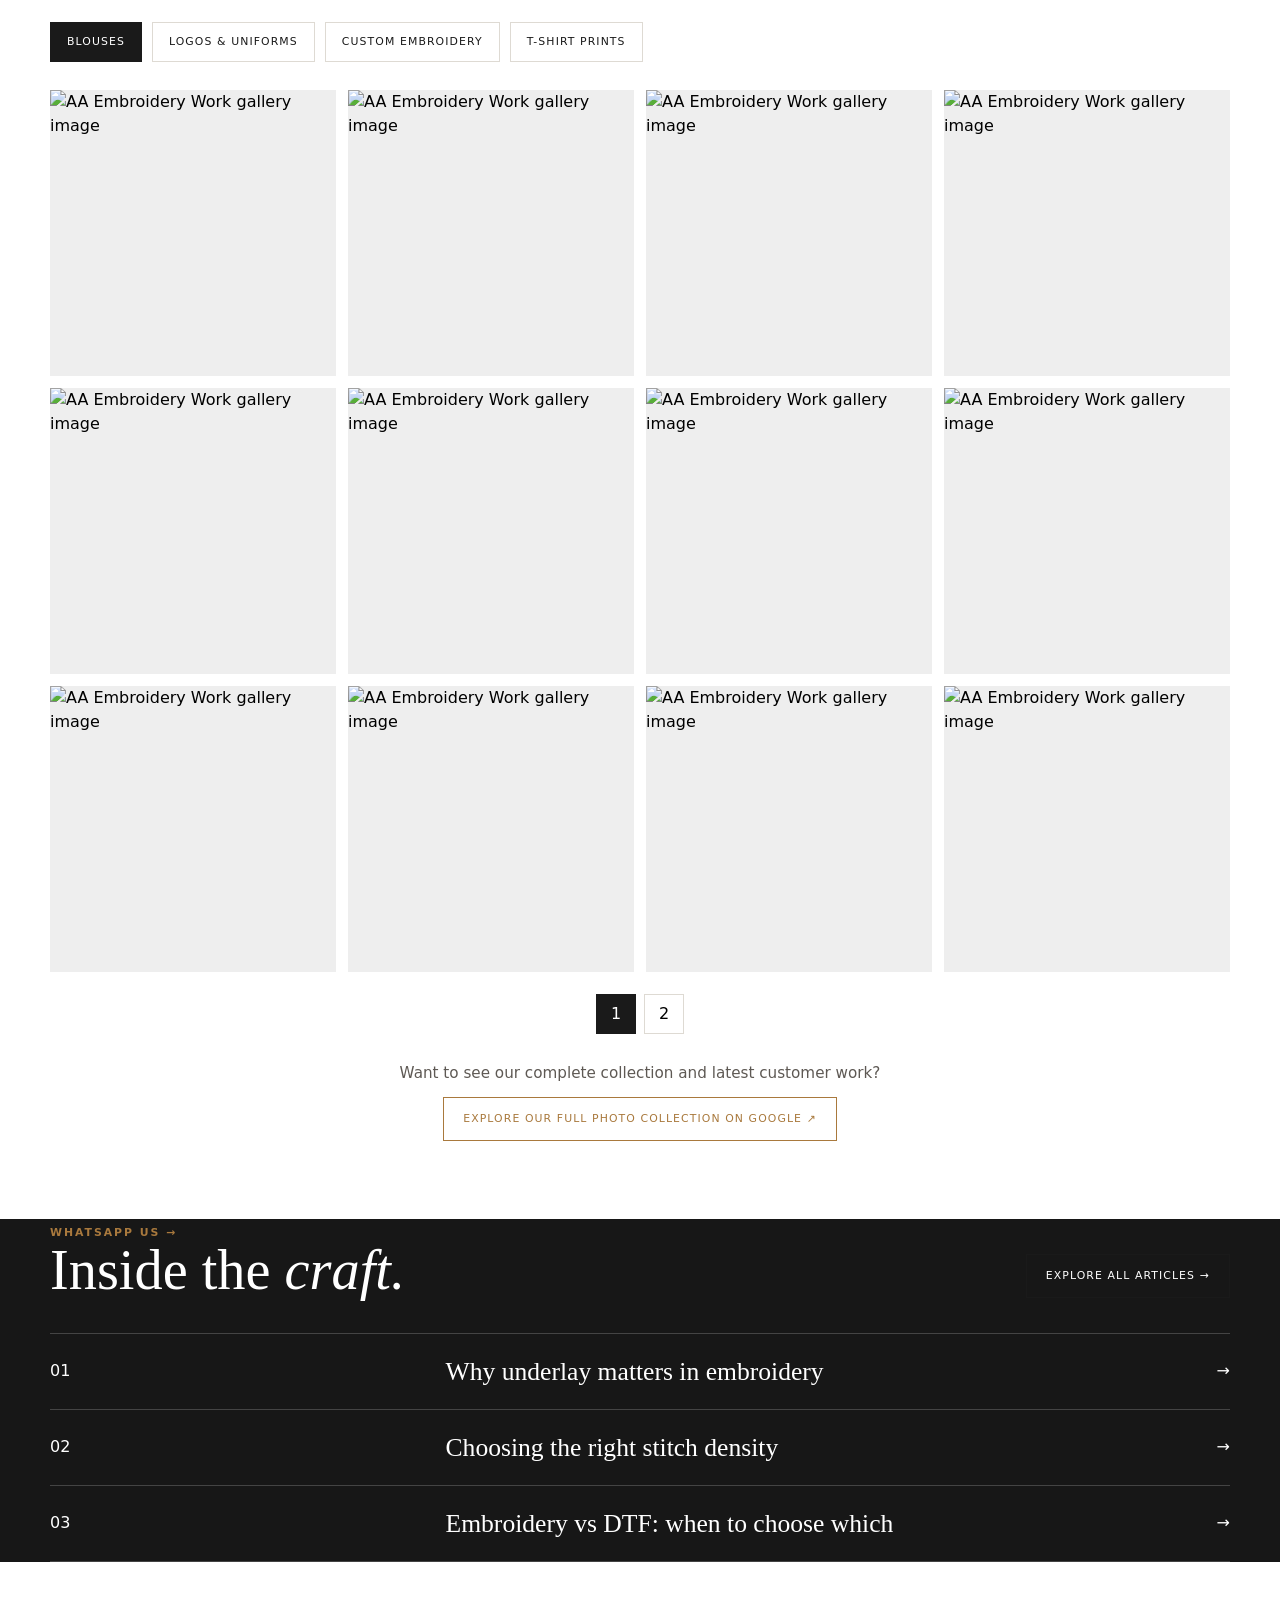
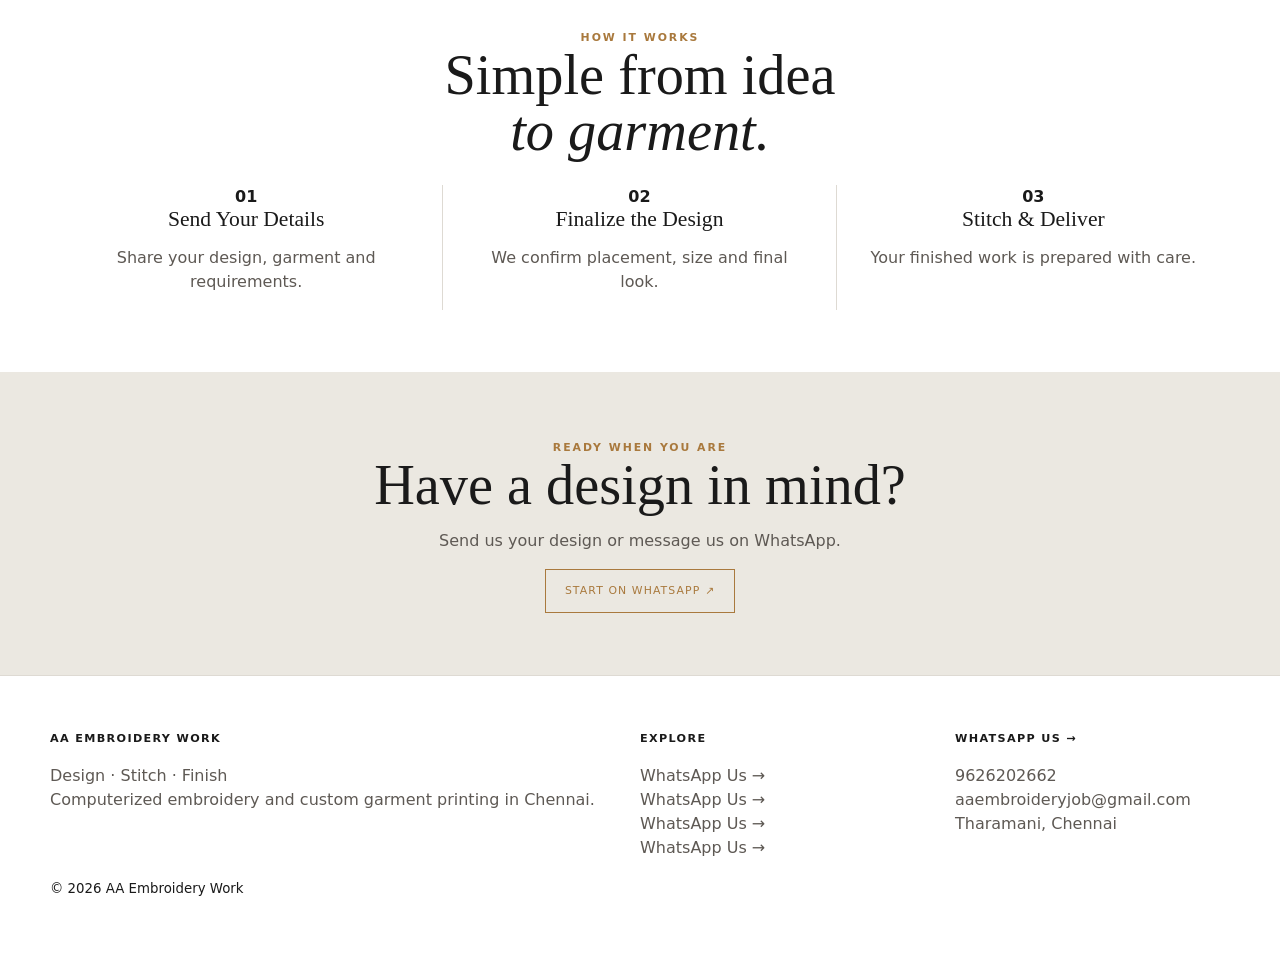
==== commit 89c252d8: "Apply correct sizing class to header logo" ====
--- a/index.html
+++ b/index.html
@@ -1,5 +1,5 @@
 <!doctype html><html lang="en"><head><meta charset="utf-8"><meta name="viewport" content="width=device-width,initial-scale=1"><title>Home | AA Embroidery Work</title><meta name="description" content="AA Embroidery Work — computerized embroidery, custom embroidery and DTF printing in Chennai."><link rel="stylesheet" href="css/variables.css"><link rel="stylesheet" href="css/base.css"><link rel="stylesheet" href="css/layout.css"><link rel="stylesheet" href="css/components.css"></head><body><header><div class="container nav">
-<div class="brand"><a href="#top" aria-label="AA Embroidery Work home"><img src="https://ik.imagekit.io/MiCV/AA%20logo.svg?updatedAt=1787148434919" alt="AA Embroidery Work logo"></a></div>
+<div class="brand"><a href="#top" aria-label="AA Embroidery Work home"><img src="https://ik.imagekit.io/MiCV/AA%20logo.svg?updatedAt=1787148434919" alt="AA Embroidery Work logo" class="site-logo"></a></div>
 <a class="btn nav-cta gold" data-whatsapp="Hi AA Embroidery Work, I would like to discuss an embroidery or printing requirement.">WhatsApp Us ↗</a>
 </div></header><main>
 <section class="hero"><div class="hero-media">
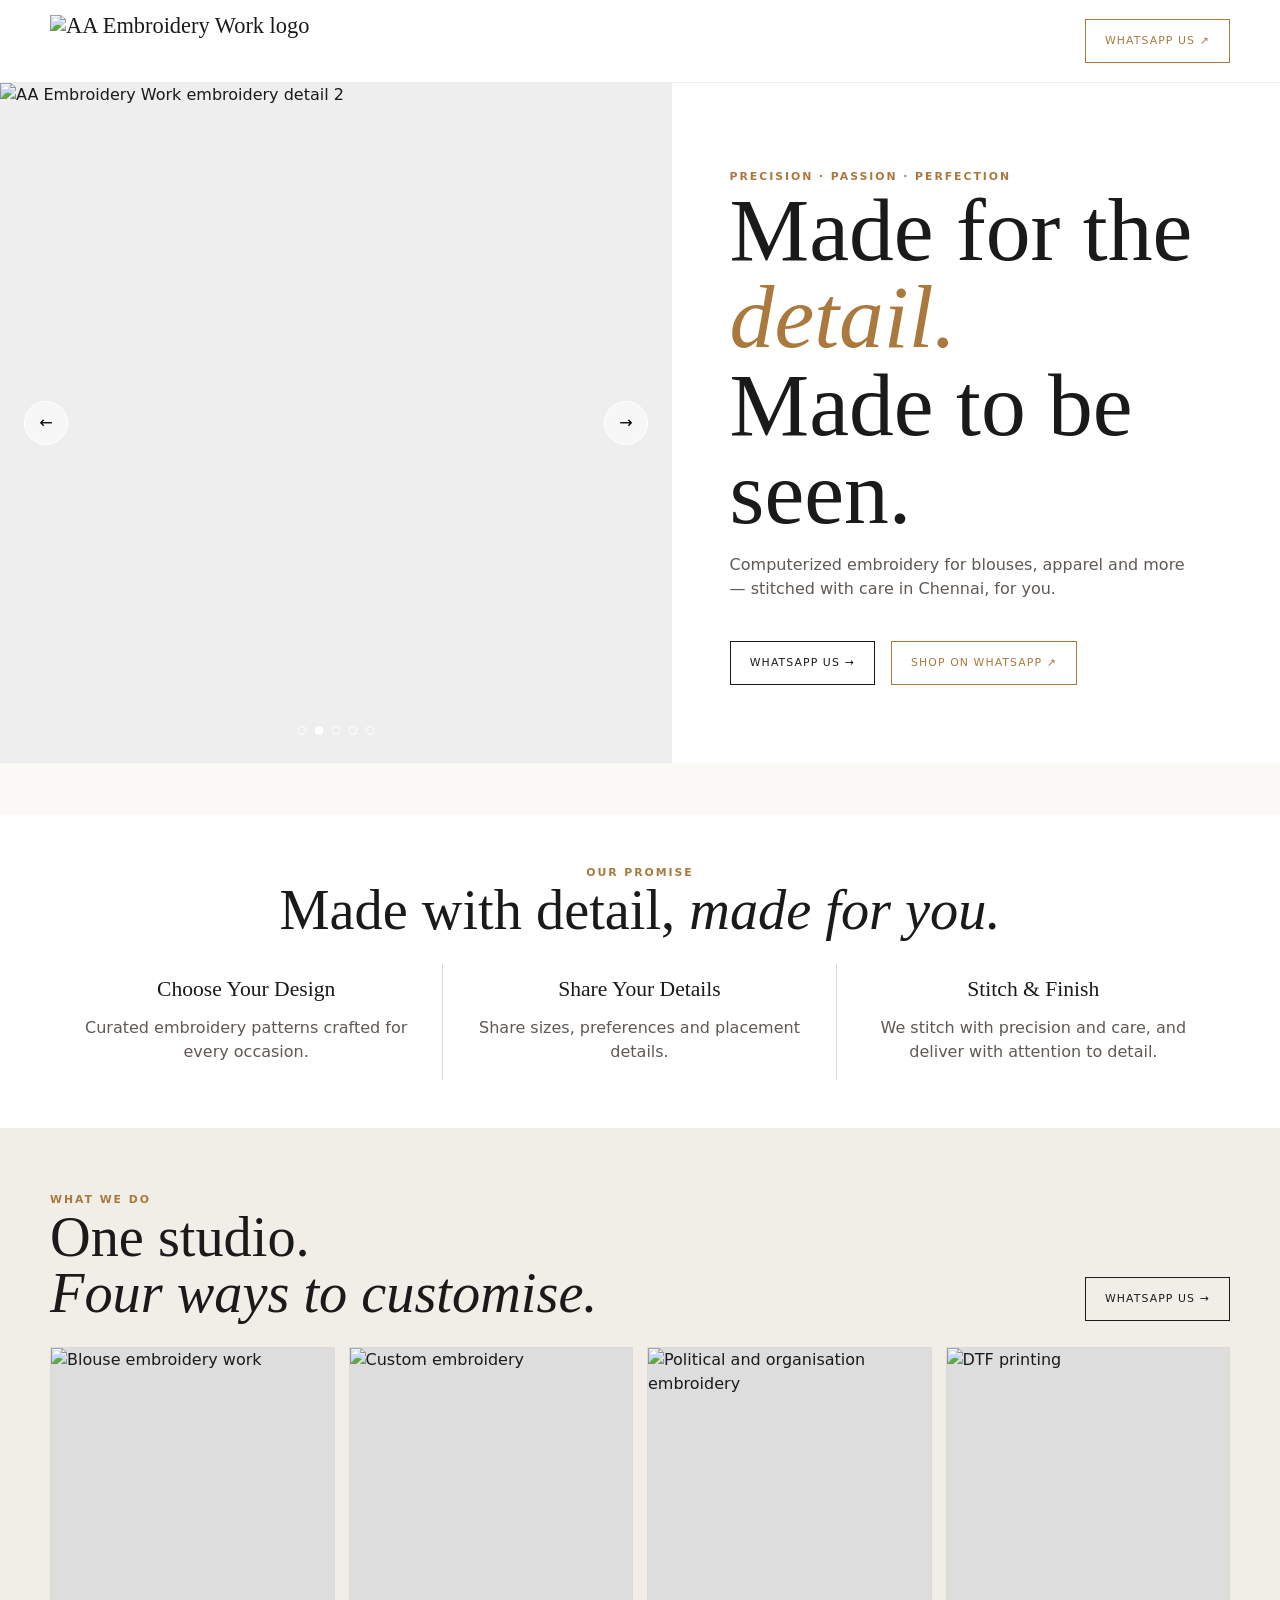
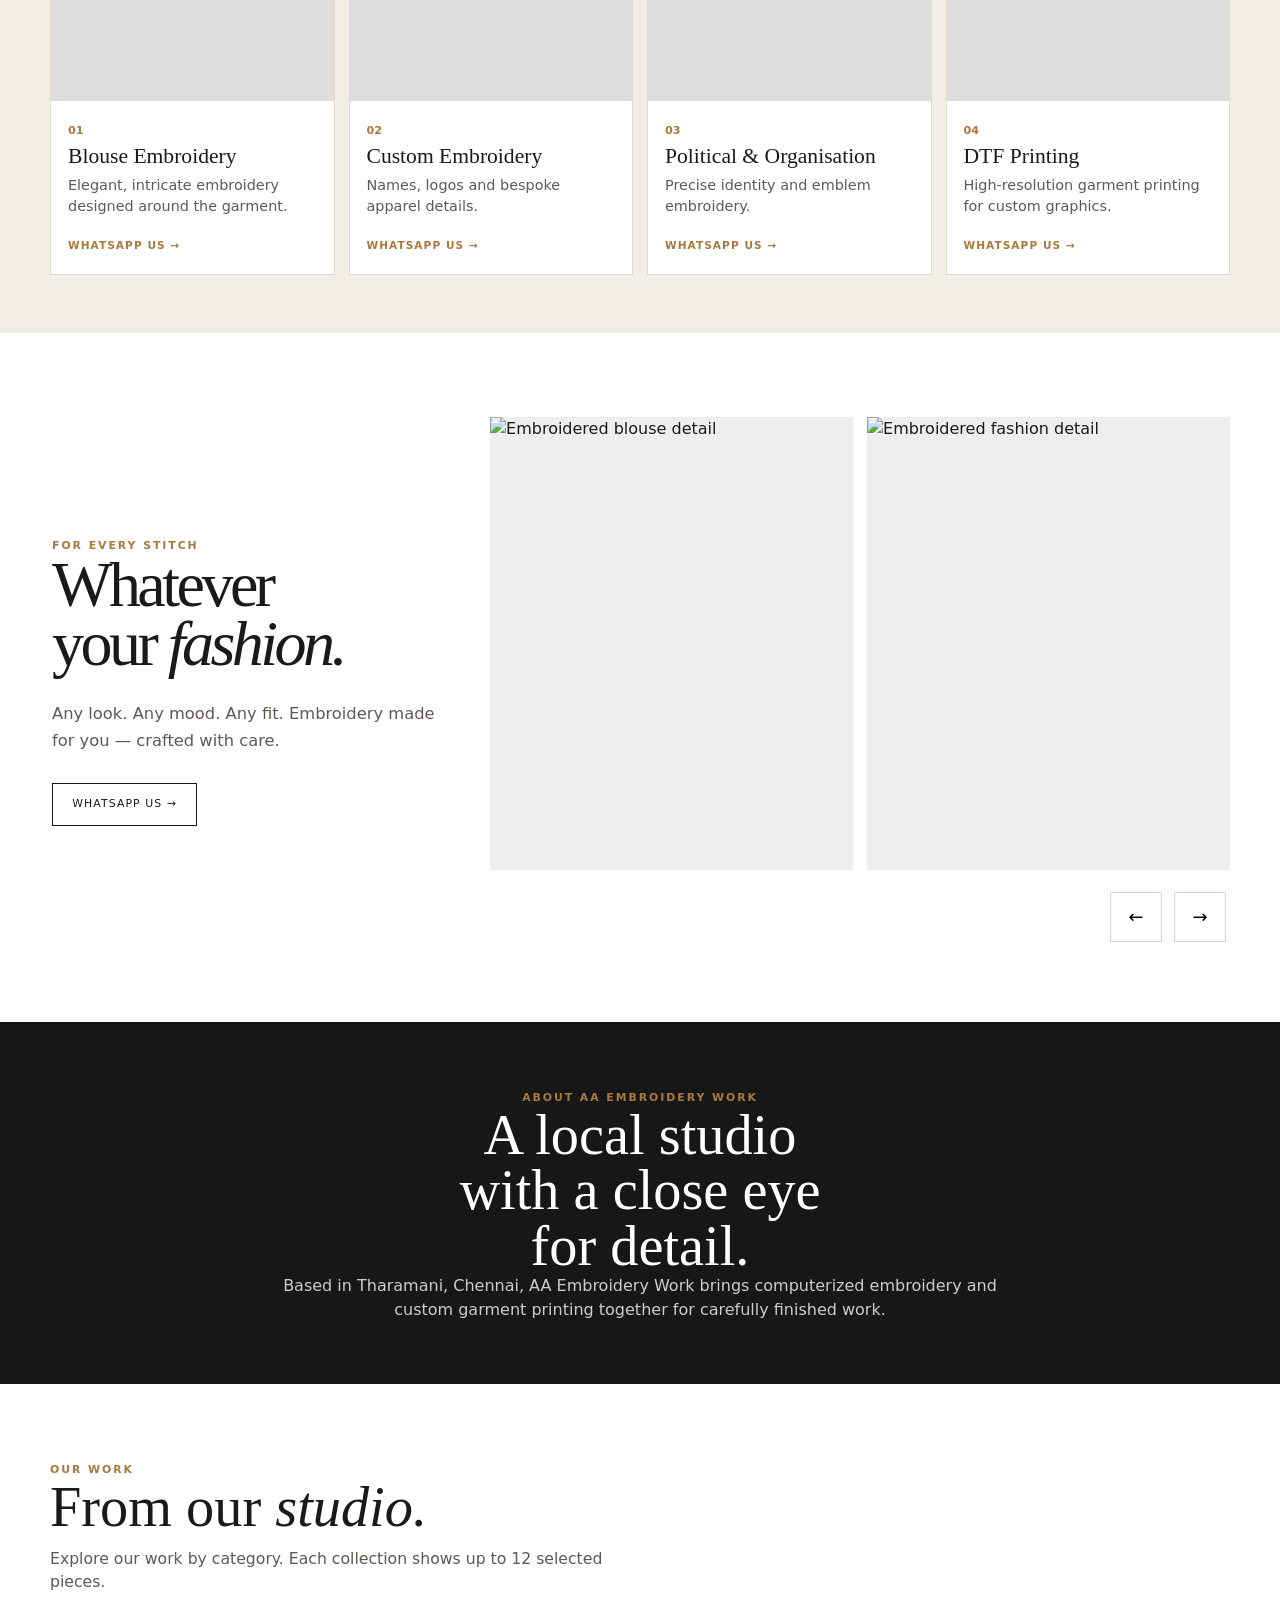
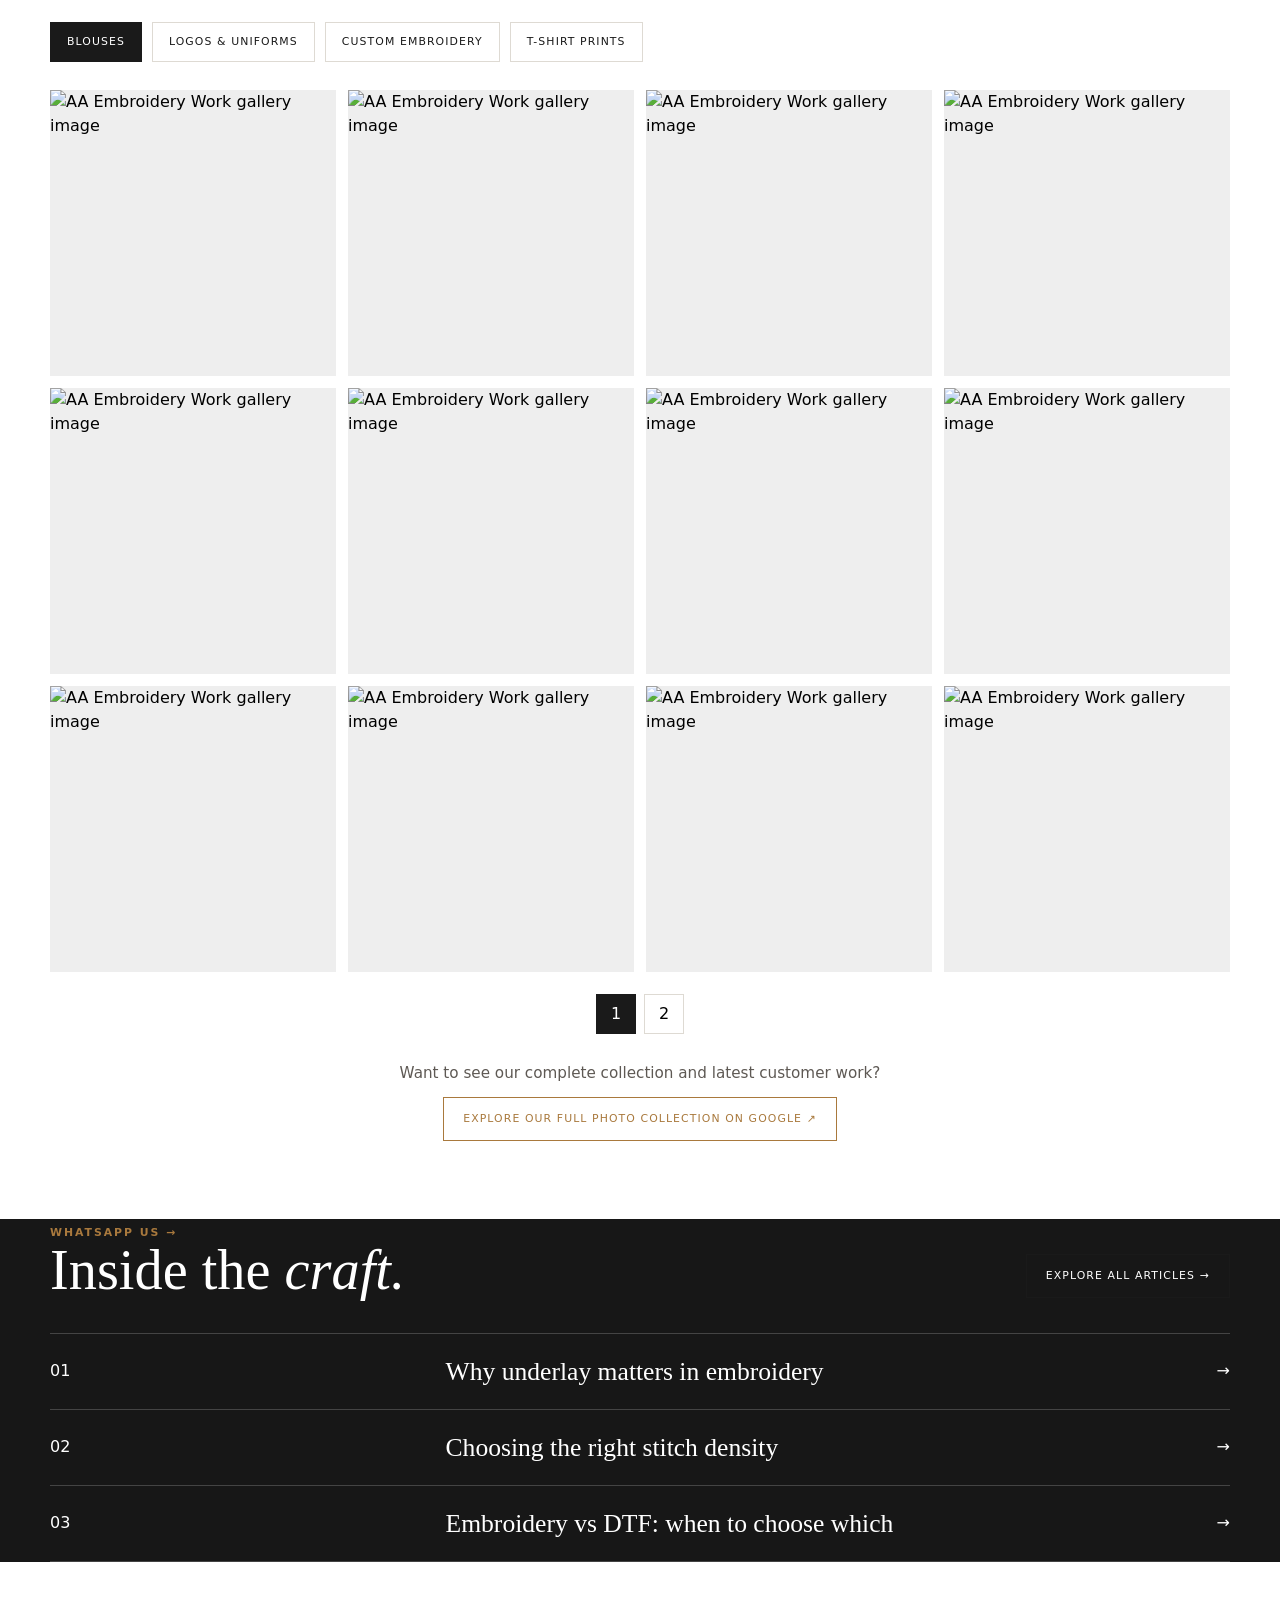
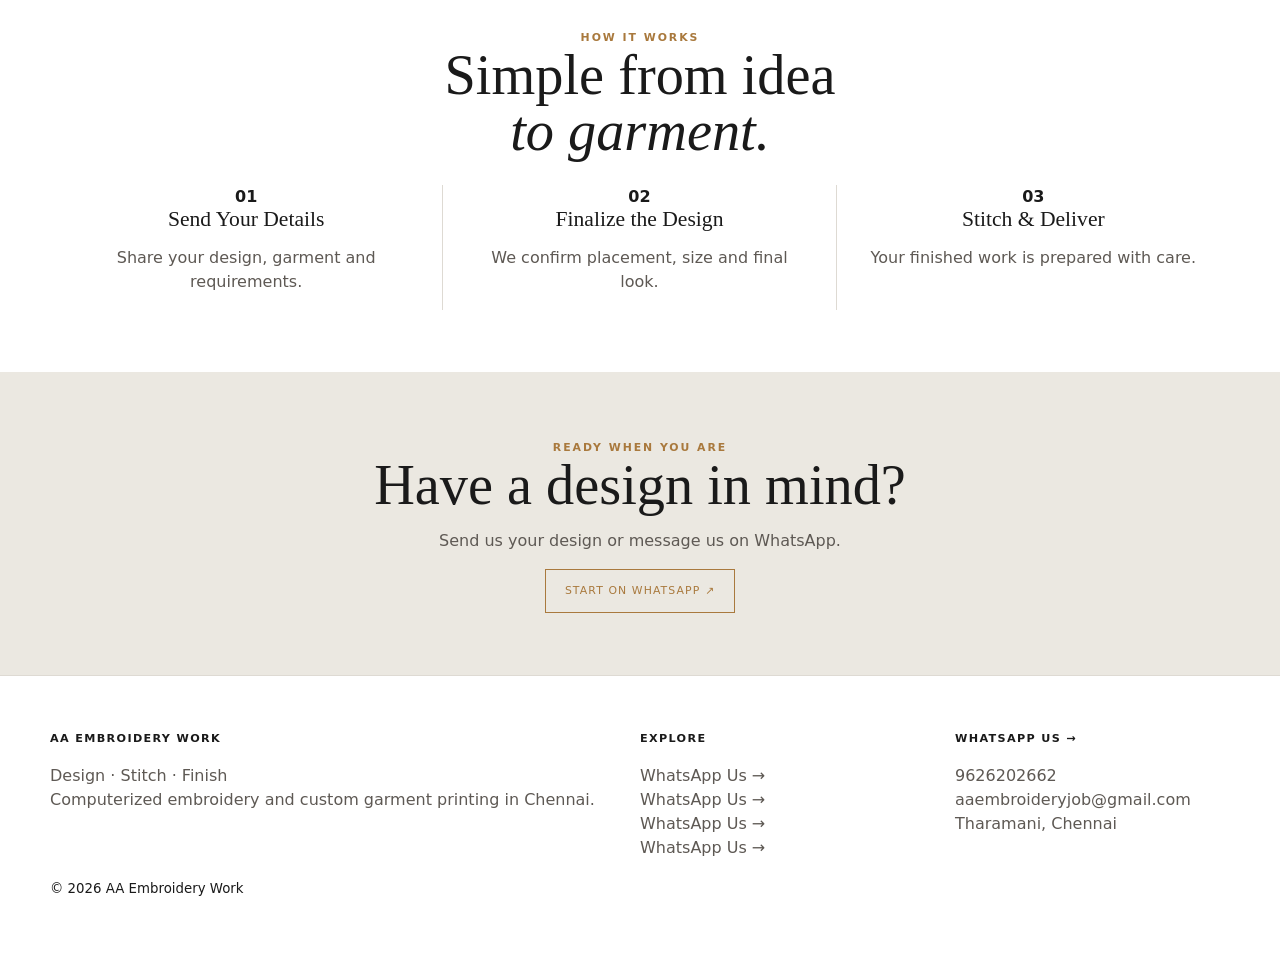
==== commit ea6ecffc: "Fix hero structure for reliable mobile layout and controls" ====
--- a/index.html
+++ b/index.html
@@ -2,19 +2,29 @@
 <div class="brand"><a href="#top" aria-label="AA Embroidery Work home"><img src="https://ik.imagekit.io/MiCV/AA%20logo.svg?updatedAt=1787148434919" alt="AA Embroidery Work logo" class="site-logo"></a></div>
 <a class="btn nav-cta gold" data-whatsapp="Hi AA Embroidery Work, I would like to discuss an embroidery or printing requirement.">WhatsApp Us ↗</a>
 </div></header><main>
-<section class="hero"><div class="hero-media">
-  <div class="hero-track" id="hero-track">
-    <div class="hero-slide"><img width="1600" height="900" src="https://ik.imagekit.io/MiCV/Hero__0000s_0004_01.jpg" alt="AA Embroidery Work embroidery detail 1"></div>
-    <div class="hero-slide"><img width="1600" height="900" src="https://ik.imagekit.io/MiCV/Hero__0000s_0004_02.jpg" alt="AA Embroidery Work embroidery detail 2"></div>
-    <div class="hero-slide"><img width="1600" height="900" src="https://ik.imagekit.io/MiCV/Hero__0000s_0002_03.jpg" alt="AA Embroidery Work embroidery detail 4"></div>
-    <div class="hero-slide"><img width="1600" height="900" src="https://ik.imagekit.io/MiCV/Hero__0000s_0004_04.jpg" alt="AA Embroidery Work embroidery detail 5"></div>
-    <div class="hero-slide"><img width="1600" height="900" src="https://ik.imagekit.io/MiCV/Hero__0000s_0001_05.jpg" alt="AA Embroidery Work embroidery detail 6"></div>
+<section class="hero" id="top">
+  <div class="hero-media">
+    <div class="hero-track" id="hero-track">
+      <div class="hero-slide"><img width="1600" height="900" src="https://ik.imagekit.io/MiCV/Hero__0000s_0004_01.jpg" alt="AA Embroidery Work embroidery detail 1"></div>
+      <div class="hero-slide"><img width="1600" height="900" src="https://ik.imagekit.io/MiCV/Hero__0000s_0004_02.jpg" alt="AA Embroidery Work embroidery detail 2"></div>
+      <div class="hero-slide"><img width="1600" height="900" src="https://ik.imagekit.io/MiCV/Hero__0000s_0002_03.jpg" alt="AA Embroidery Work embroidery detail 3"></div>
+      <div class="hero-slide"><img width="1600" height="900" src="https://ik.imagekit.io/MiCV/Hero__0000s_0004_04.jpg" alt="AA Embroidery Work embroidery detail 4"></div>
+      <div class="hero-slide"><img width="1600" height="900" src="https://ik.imagekit.io/MiCV/Hero__0000s_0001_05.jpg" alt="AA Embroidery Work embroidery detail 5"></div>
+    </div>
+    <button class="hero-arrow prev" aria-label="Previous slide">←</button>
+    <button class="hero-arrow next" aria-label="Next slide">→</button>
+    <div class="slider-dots" aria-label="Hero slides"></div>
   </div>
+  <div class="hero-copy">
+    <span class="eyebrow">Precision · Passion · Perfection</span>
+    <h1>Made for the <em>detail.</em><br>Made to be seen.</h1>
+    <p>Computerized embroidery for blouses, apparel and more — stitched with care in Chennai, for you.</p>
+    <div class="hero-actions">
+      <a class="btn" href="https://wa.me/919626202662?text=Hi%20AA%20Embroidery%20Work%2C%20I%27m%20interested%20in%20your%20services.%20Please%20share%20the%20details.">WhatsApp Us →</a>
+      <a class="btn gold" data-whatsapp="Hi AA Embroidery Work, I'm interested in your services. Please share the details.">Shop on WhatsApp ↗</a>
+    </div>
   </div>
-  <button class="hero-arrow prev" aria-label="Previous">←</button>
-  <button class="hero-arrow next" aria-label="Next">→</button>
-  <div class="slider-dots" aria-label="Hero slides"></div>
-</div><div class="hero-copy"><span class="eyebrow">Precision · Passion · Perfection</span><h1>Made for the <em>detail.</em><br>Made to be seen.</h1><p>Computerized embroidery for blouses, apparel and more — stitched with care in Chennai, for you.</p><div class="hero-actions"><a class="btn" href="https://wa.me/919626202662?text=Hi%20AA%20Embroidery%20Work%2C%20I%27m%20interested%20in%20your%20services.%20Please%20share%20the%20details.">WhatsApp Us →</a><a class="btn gold" data-whatsapp="Hi AA Embroidery Work, I'm interested in your services. Please share the details.">Shop on WhatsApp ↗</a></div></div></section>
+</section>
 <section class="promise"><div class="container center"><span class="eyebrow">Our Promise</span><h2>Made with detail, <em>made for you.</em></h2><div class="promise-grid"><div class="promise-item"><div class="promise-icon"><img src="https://ik.imagekit.io/MiCV/images/Icon_1.svg" alt="" loading="lazy"></div><h3>Choose Your Design</h3><p>Curated embroidery patterns crafted for every occasion.</p></div><div class="promise-item"><div class="promise-icon"><img src="https://ik.imagekit.io/MiCV/images/Icon_2.svg" alt="" loading="lazy"></div><h3>Share Your Details</h3><p>Share sizes, preferences and placement details.</p></div><div class="promise-item"><div class="promise-icon"><img src="https://ik.imagekit.io/MiCV/images/Icon_3.svg" alt="" loading="lazy"></div><h3>Stitch & Finish</h3><p>We stitch with precision and care, and deliver with attention to detail.</p></div></div></div></section>
 <section class="services services-tiles" id="services">
   <div class="container">
--- a/css/layout.css
+++ b/css/layout.css
@@ -419,3 +419,80 @@
 @media (max-width:800px){
   .hero-media{aspect-ratio:4/5;}
 }
+
+
+/* Simplified header: logo + WhatsApp only */
+.nav{display:flex!important;align-items:center;justify-content:space-between;gap:24px;}
+.brand{display:flex;align-items:center;text-align:left;line-height:1;flex:0 0 auto;}
+.brand>a{display:flex;align-items:center;}
+.brand .site-logo{width:auto;height:52px;max-width:260px;display:block;}
+.nav-cta{display:inline-flex!important;align-items:center;justify-content:center;white-space:nowrap;}
+@media(max-width:800px){.nav{height:72px!important;}.brand .site-logo{height:40px;max-width:185px;}.nav-cta{padding:10px 13px;font-size:.62rem;}}
+
+
+/* MOBILE REFINEMENT — desktop styles intentionally untouched */
+@media (max-width:800px){
+  .container{width:calc(100% - 32px)}
+  header{position:sticky}
+  .nav{height:70px!important;gap:12px}
+  .brand .site-logo{height:38px;max-width:min(52vw,185px)}
+  .nav-cta{display:inline-flex!important;padding:9px 11px;font-size:.58rem;letter-spacing:.08em}
+
+  .hero{
+    display:flex;
+    flex-direction:column;
+    height:auto!important;
+    min-height:0!important;
+    margin-bottom:0;
+  }
+  .hero-media{
+    width:100%;
+    height:auto!important;
+    min-height:0!important;
+    aspect-ratio:4/5!important;
+  }
+  .hero-copy{
+    padding:38px 24px 44px;
+    min-height:0;
+  }
+  .hero-copy h1{
+    font-size:clamp(3rem,14vw,4.4rem);
+    line-height:.94;
+  }
+  .hero-copy p{font-size:.95rem;margin:18px 0 0}
+  .hero-actions{margin-top:24px;gap:10px}
+  .hero-actions .btn{padding:.72rem .9rem;font-size:.6rem}
+  .hero-arrow{width:38px;height:38px}
+  .hero-arrow.prev{left:12px}.hero-arrow.next{right:12px}
+  .slider-dots{bottom:14px}
+
+  .promise{padding:48px 0}
+  .promise-grid{grid-template-columns:1fr!important;gap:0!important;margin-top:24px}
+  .promise-item{padding:24px 8px!important;text-align:center}
+
+  .services-tiles,.fashion-section,.google-gallery{padding:52px 0}
+  .section-head{display:block;margin-bottom:24px}
+  .section-head .btn{margin-top:18px}
+  .service-tiles{grid-template-columns:1fr!important;gap:14px}
+  .service-tile-image{aspect-ratio:4/5}
+  .service-tile-copy{padding:17px}
+
+  .fashion-layout{grid-template-columns:1fr!important;gap:28px!important}
+  .fashion-copy h2{font-size:clamp(3rem,15vw,4.4rem)}
+  .fashion-slide{flex:0 0 84%!important}
+
+  .google-gallery-grid{grid-template-columns:repeat(2,minmax(0,1fr))}
+  .gallery-tabs{gap:7px;margin-bottom:20px}
+  .gallery-tab{flex:1 1 calc(50% - 7px);padding:10px 8px;font-size:.58rem}
+  .google-gallery-footer{margin-top:24px}
+  .google-gallery-footer .btn{font-size:.58rem;padding:.8rem .9rem}
+
+  .threads .section-head{text-align:left}
+  .thread-row{grid-template-columns:34px 1fr 20px!important;gap:12px;padding:20px 0}
+  .thread-row h3{font-size:1.25rem}
+
+  .editorial{padding:52px 0}
+  .editorial .promise-grid{grid-template-columns:1fr!important;gap:0!important}
+  .cta{padding:54px 0}
+  .footer-grid{grid-template-columns:1fr!important;gap:24px!important}
+}
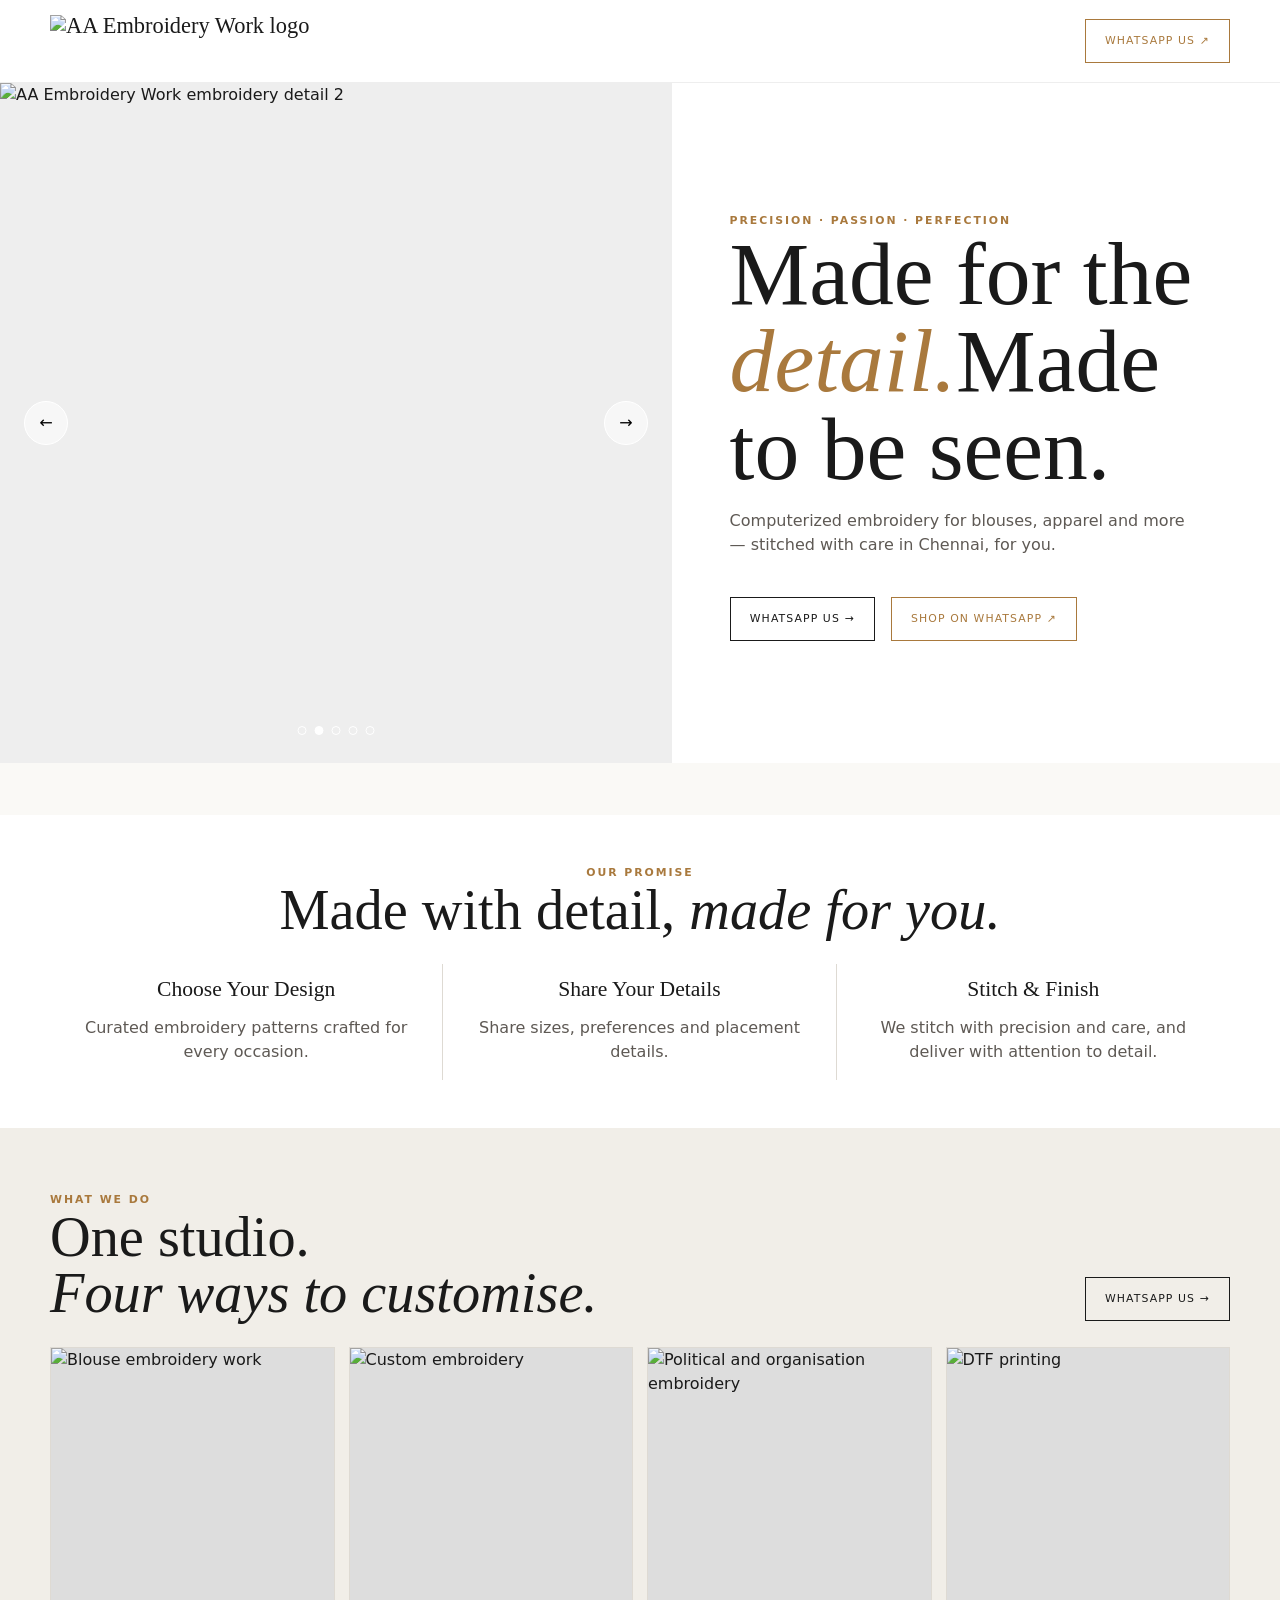
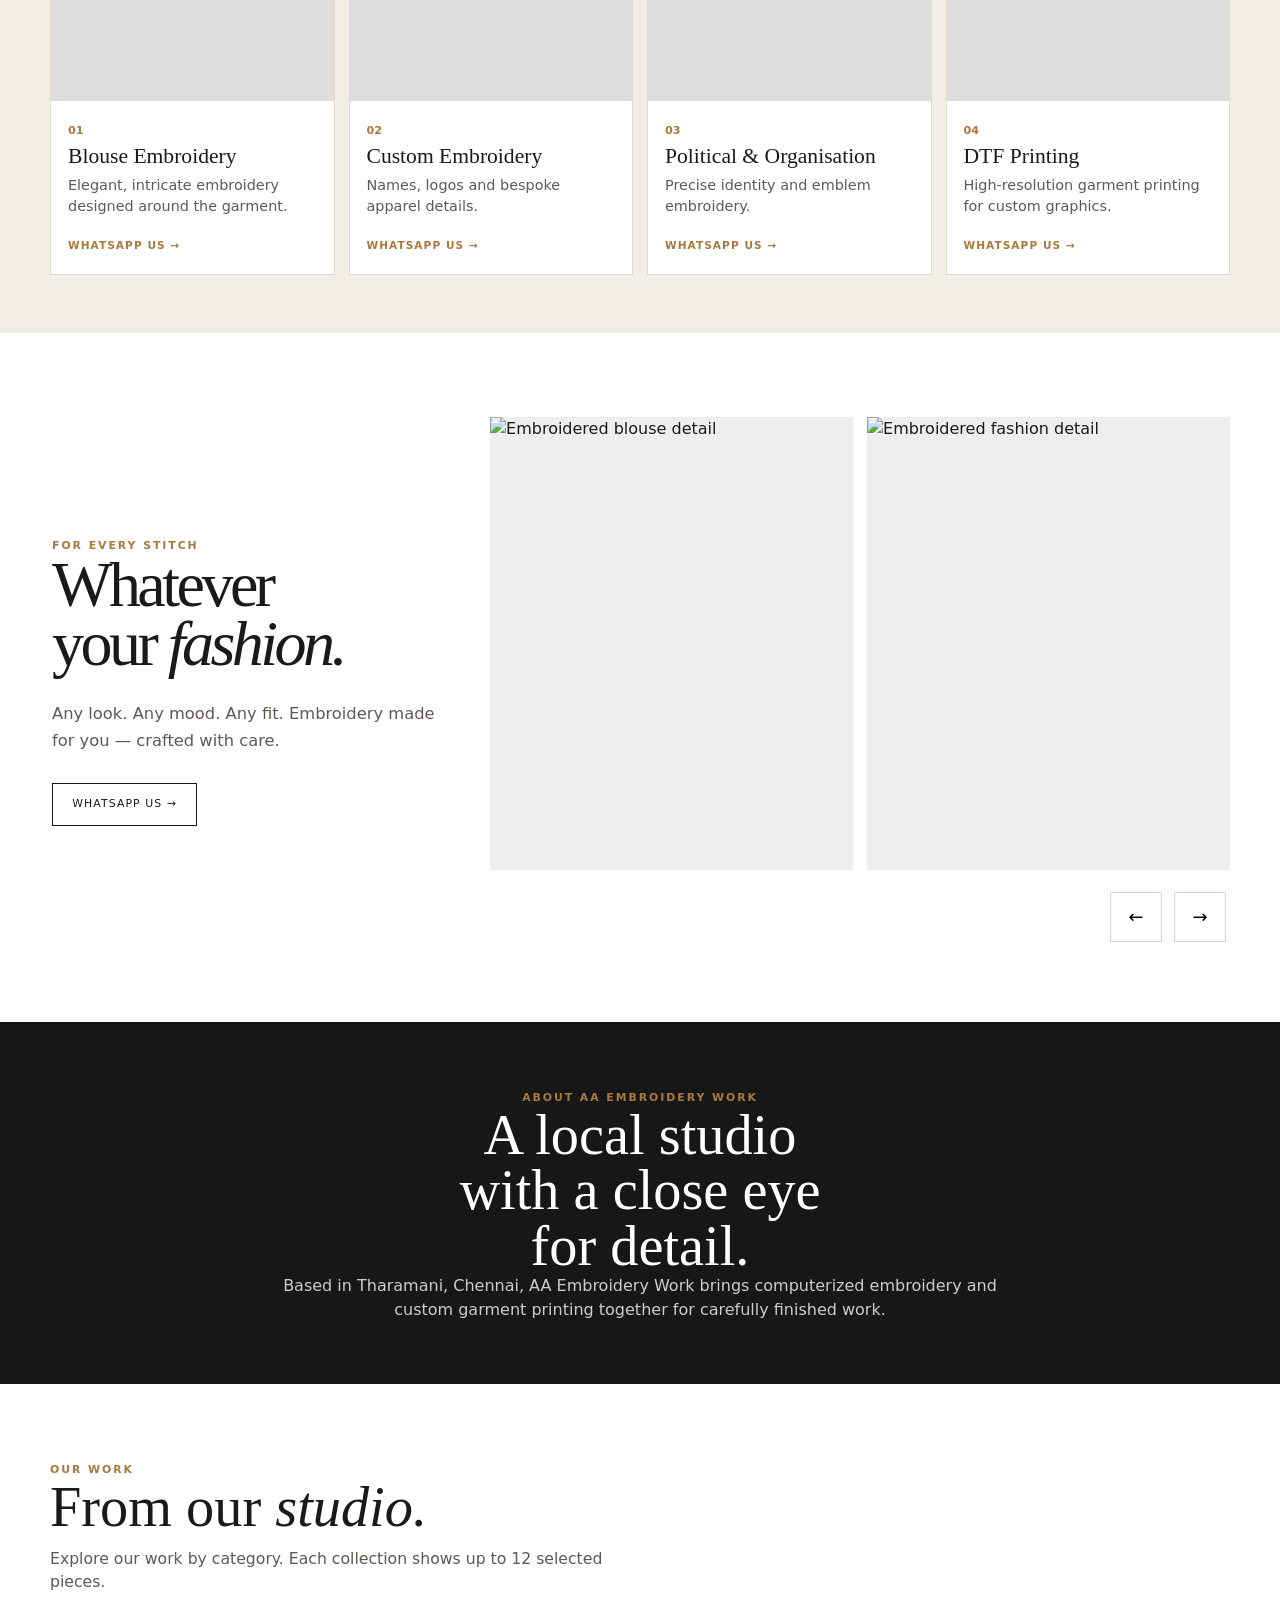
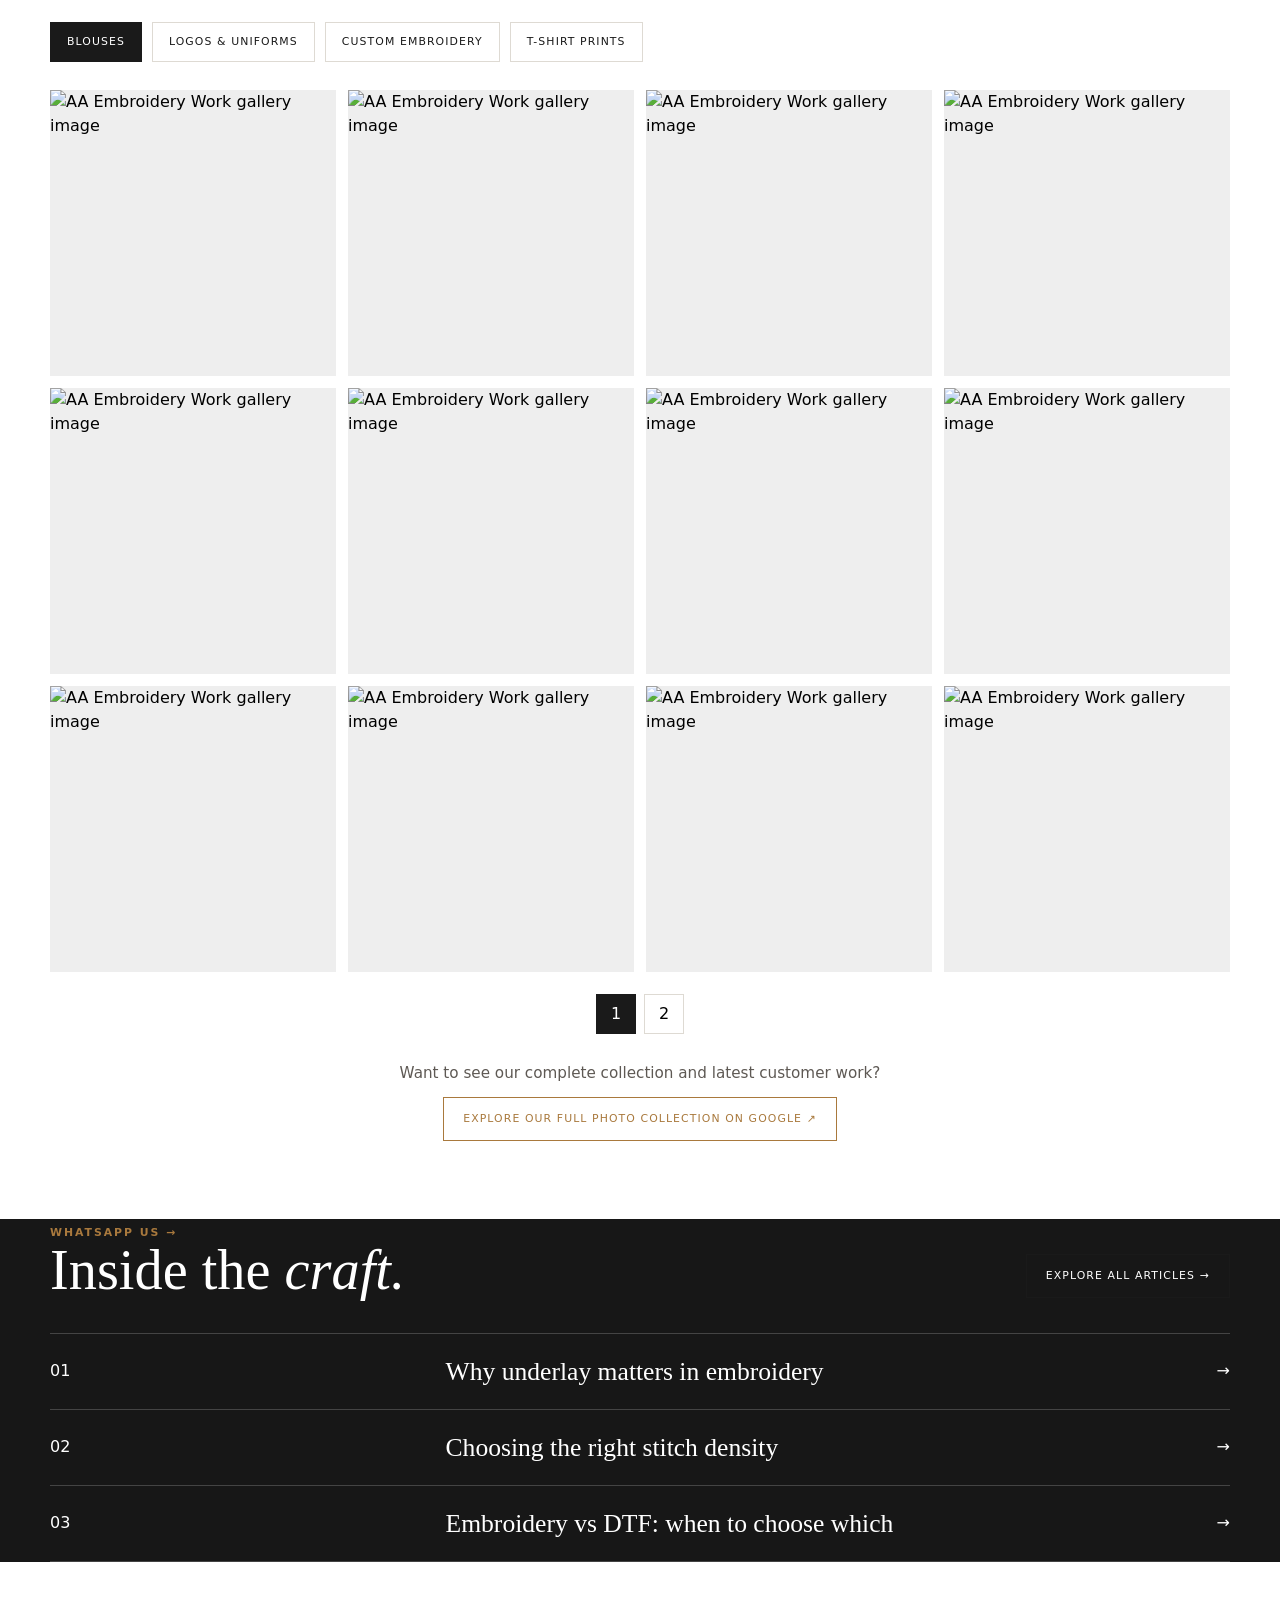
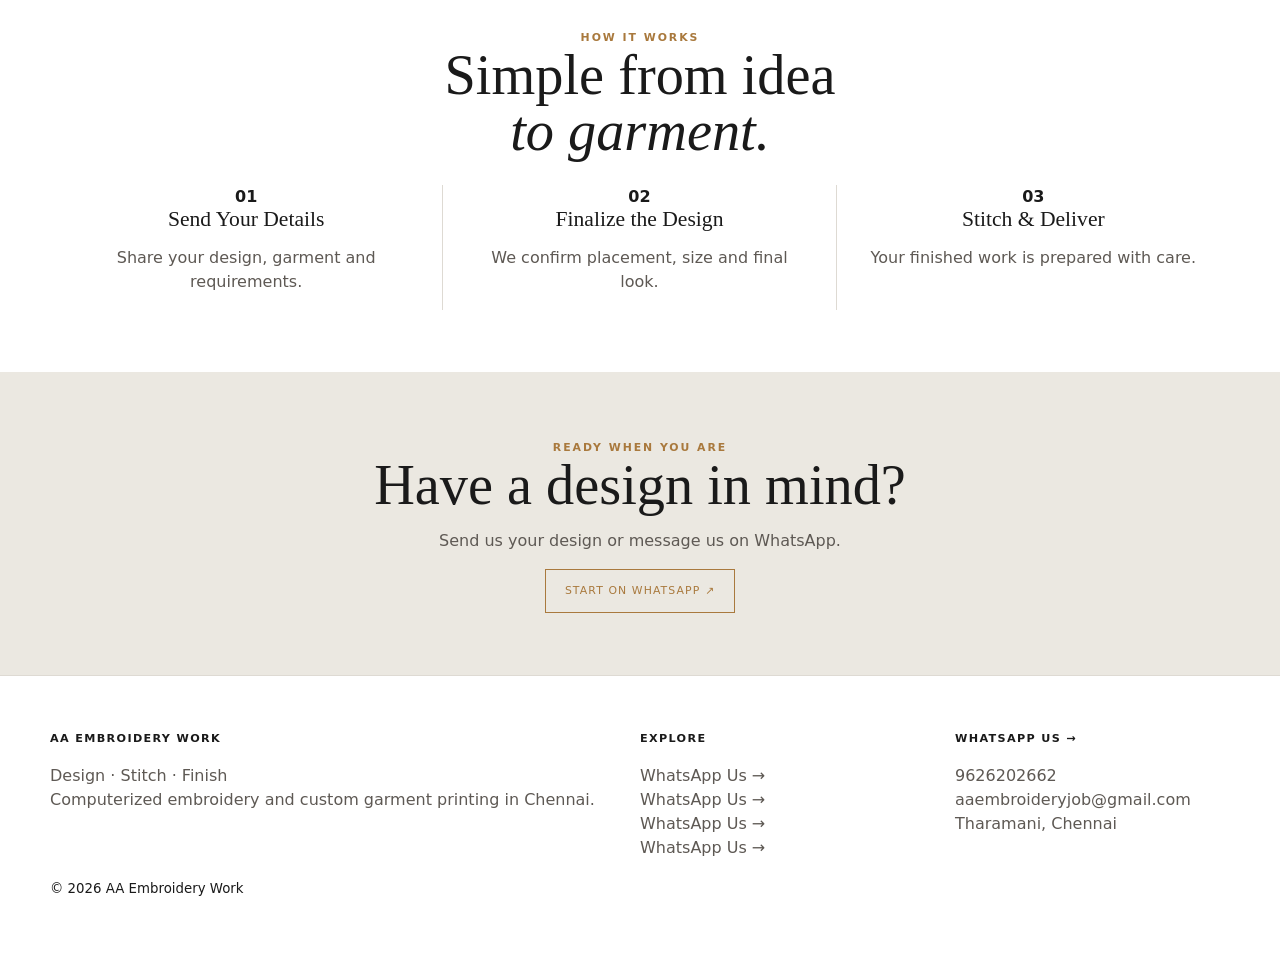
==== commit e70791b9: "Structure hero heading for reliable responsive line breaks" ====
--- a/index.html
+++ b/index.html
@@ -17,7 +17,7 @@
   </div>
   <div class="hero-copy">
     <span class="eyebrow">Precision · Passion · Perfection</span>
-    <h1>Made for the <em>detail.</em><br>Made to be seen.</h1>
+    <h1><span class="hero-line hero-line-1">Made for the <em>detail.</em></span><span class="hero-line hero-line-2">Made to be seen.</span></h1>
     <p>Computerized embroidery for blouses, apparel and more — stitched with care in Chennai, for you.</p>
     <div class="hero-actions">
       <a class="btn" href="https://wa.me/919626202662?text=Hi%20AA%20Embroidery%20Work%2C%20I%27m%20interested%20in%20your%20services.%20Please%20share%20the%20details.">WhatsApp Us →</a>
--- a/css/layout.css
+++ b/css/layout.css
@@ -496,3 +496,17 @@
   .cta{padding:54px 0}
   .footer-grid{grid-template-columns:1fr!important;gap:24px!important}
 }
+
+
+/* Hero mobile polish — desktop remains unchanged */
+@media (max-width:800px){
+  .hero-media{position:relative!important;aspect-ratio:4/5!important;}
+  .hero-copy{padding:32px 24px 42px!important;}
+  .hero-copy .eyebrow{font-size:.58rem;letter-spacing:.16em;}
+  .hero-copy h1{font-size:clamp(2.8rem,13vw,4rem)!important;line-height:.98!important;margin:12px 0 0;}
+  .hero-copy p{max-width:34ch;margin-top:16px!important;line-height:1.6;}
+  .hero-actions{width:100%;margin-top:22px!important;}
+  .hero-actions .btn{flex:1 1 100%;text-align:center;}
+  .hero-arrow{top:50%!important;}
+  .slider-dots{bottom:16px!important;}
+}
